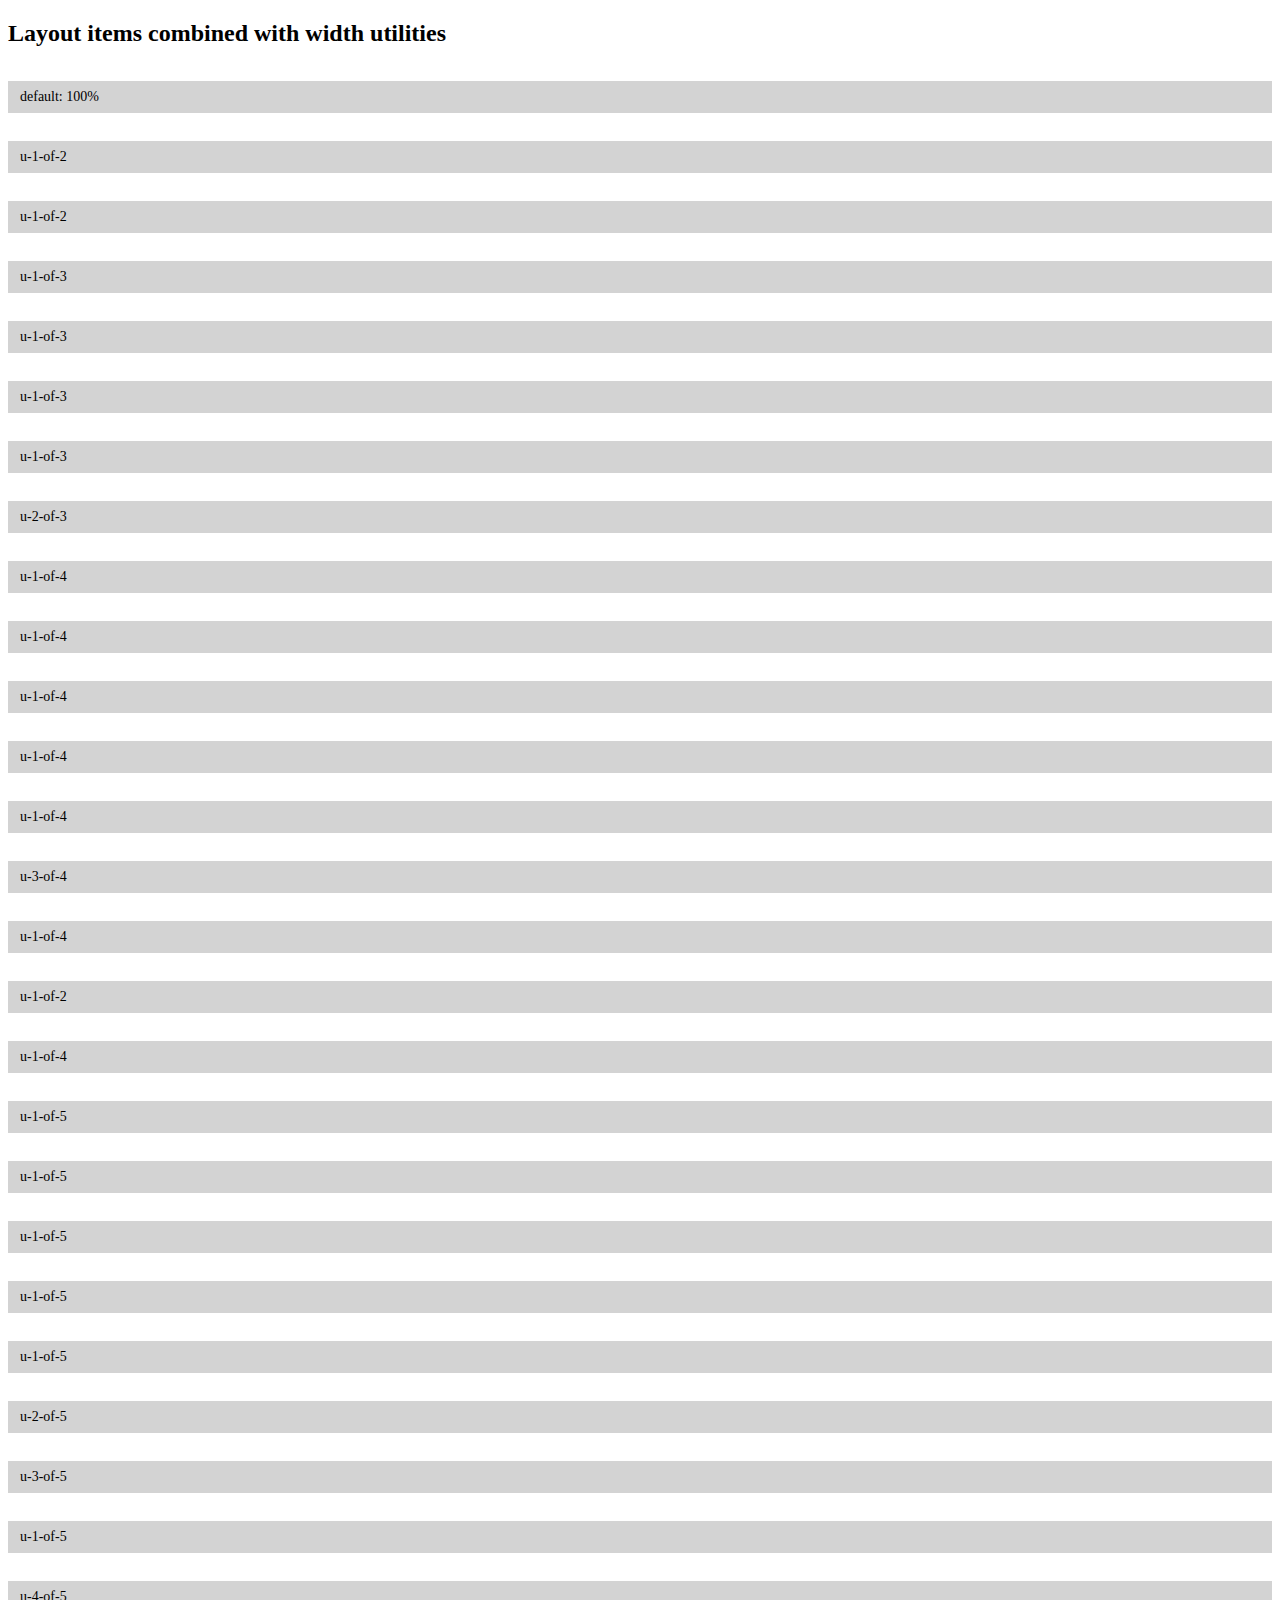
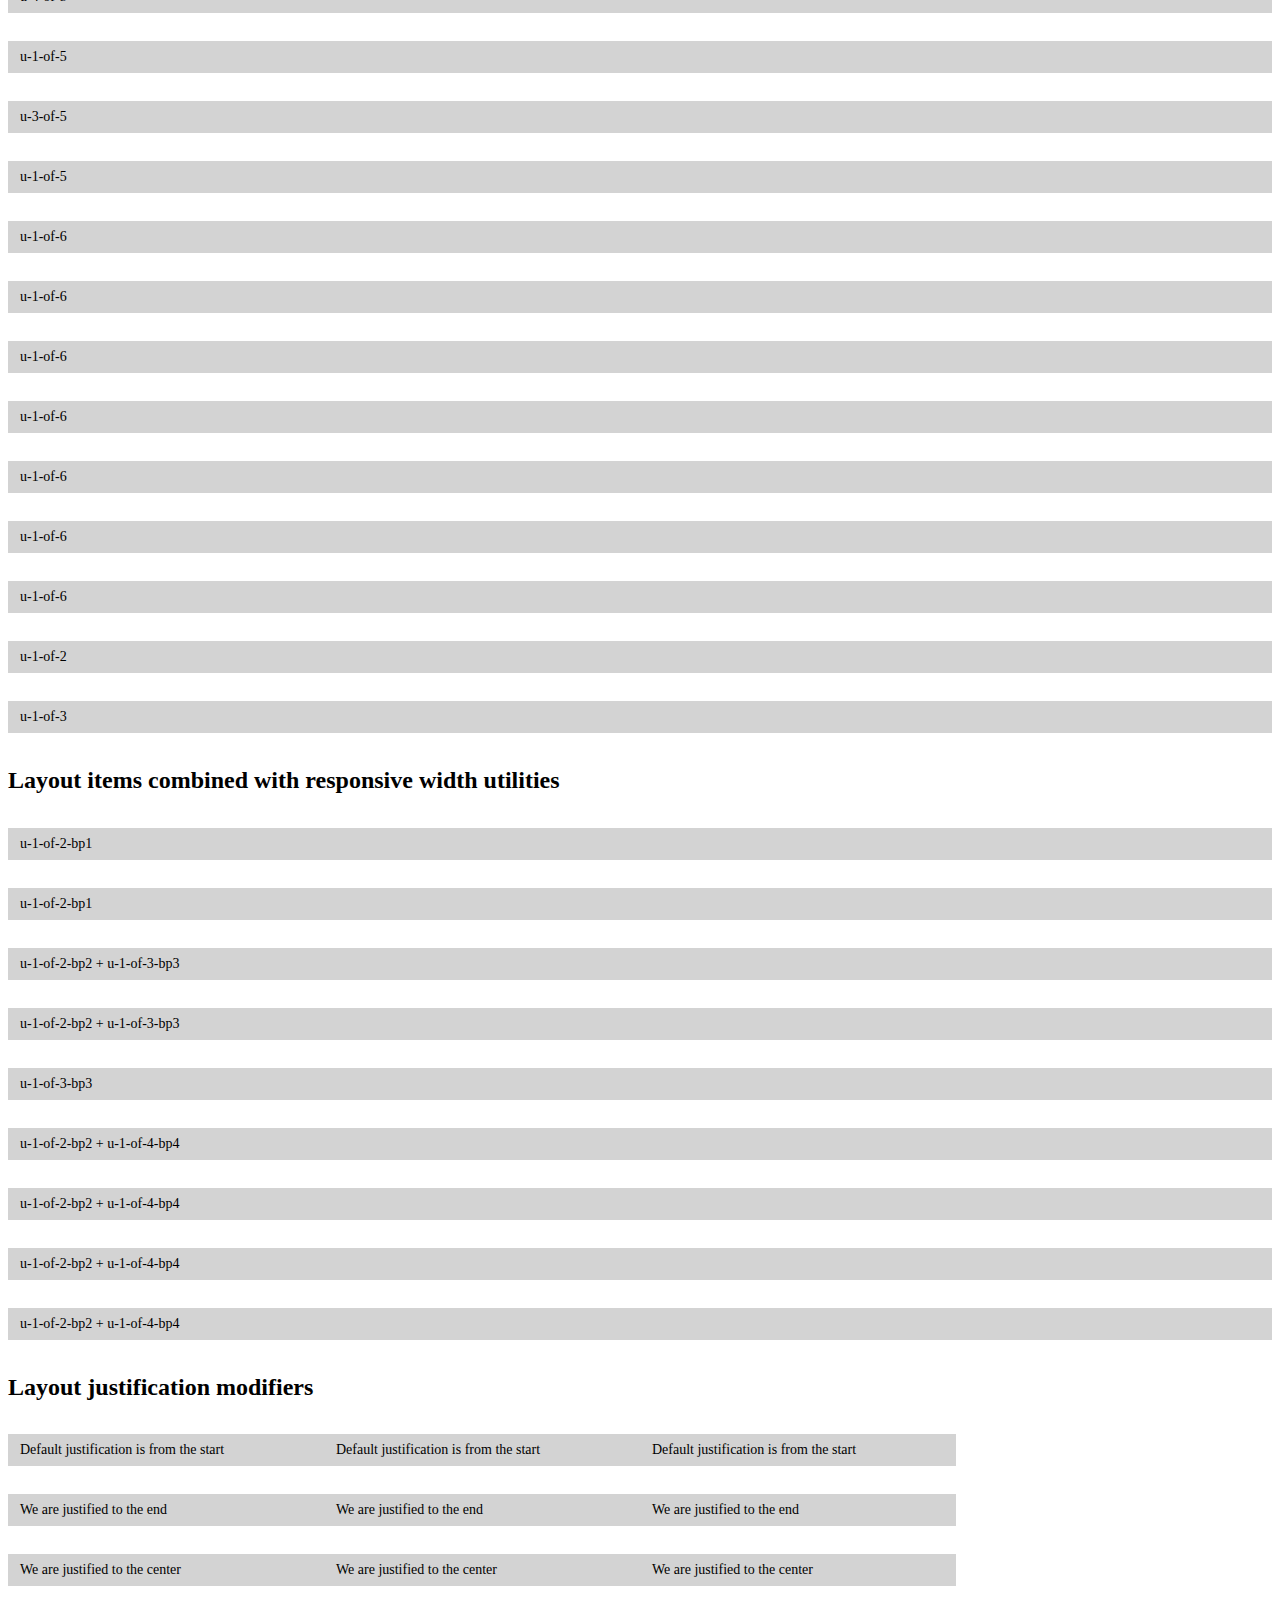
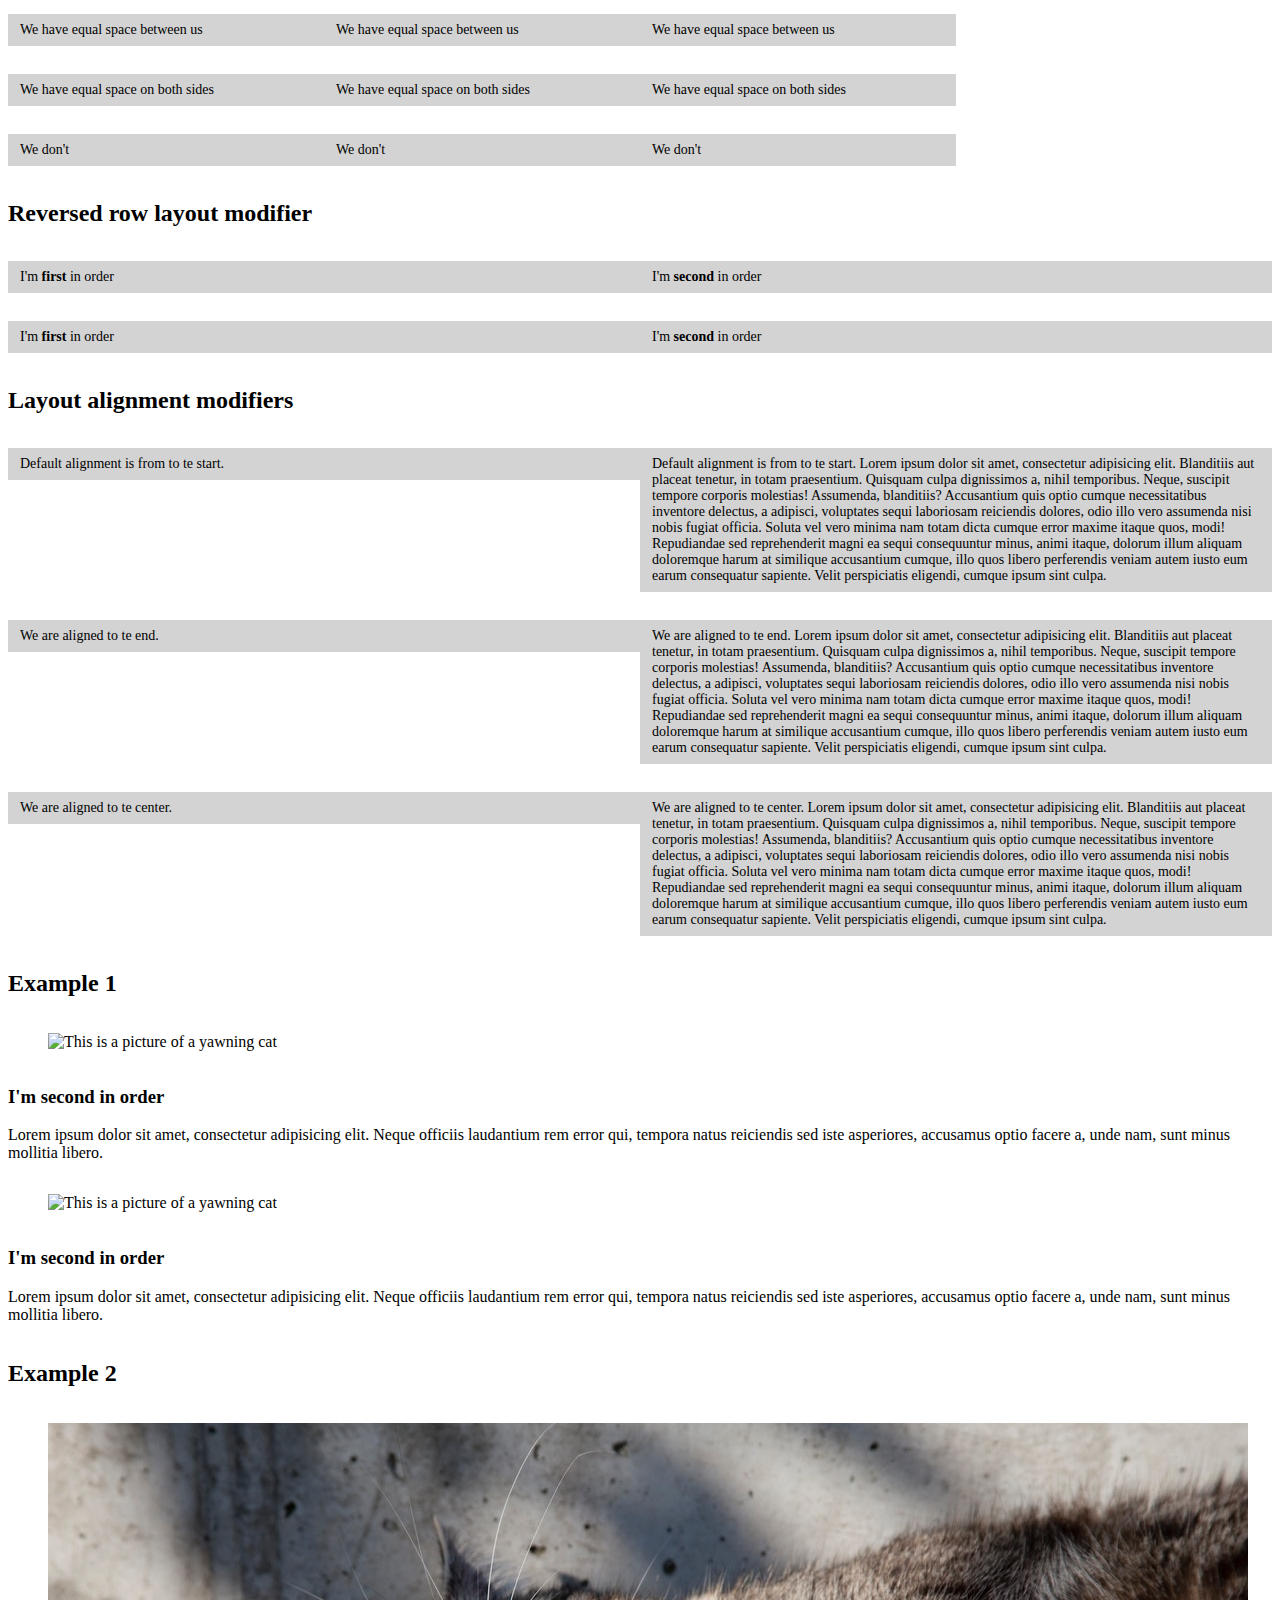
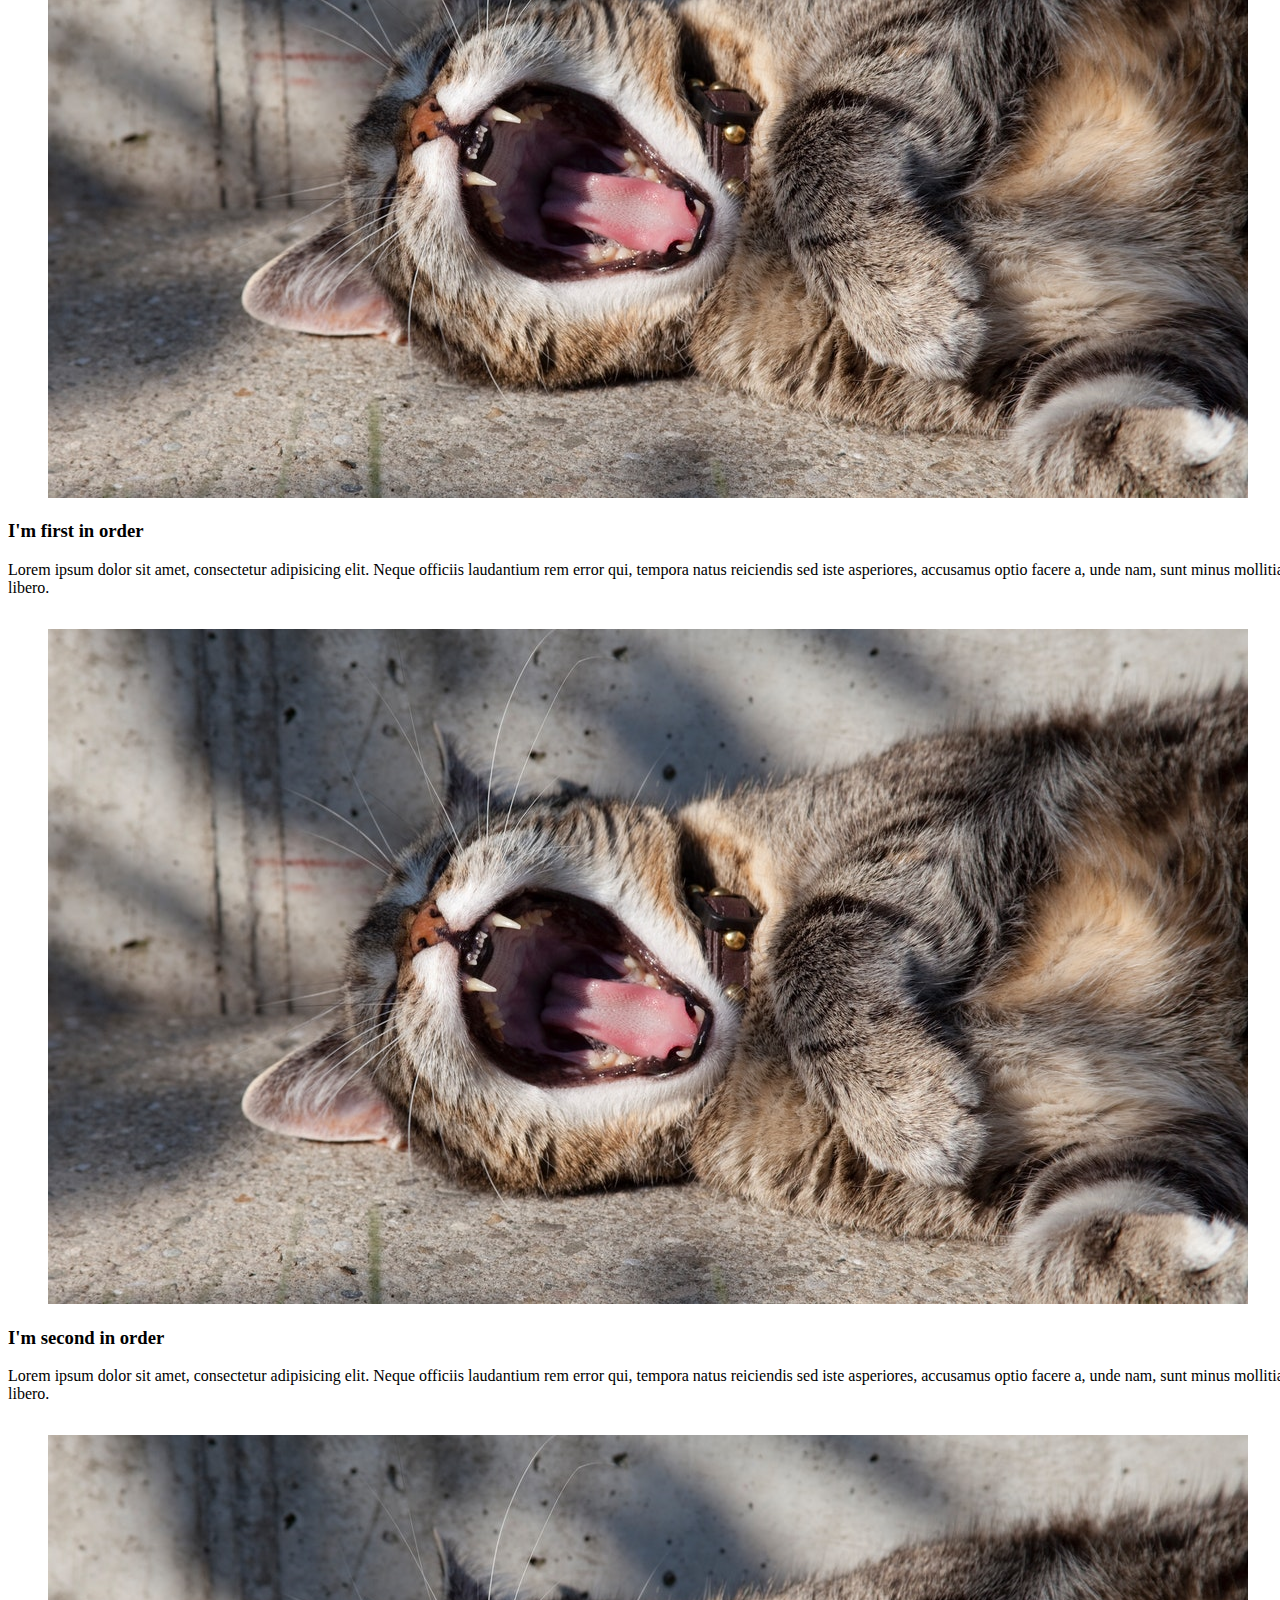
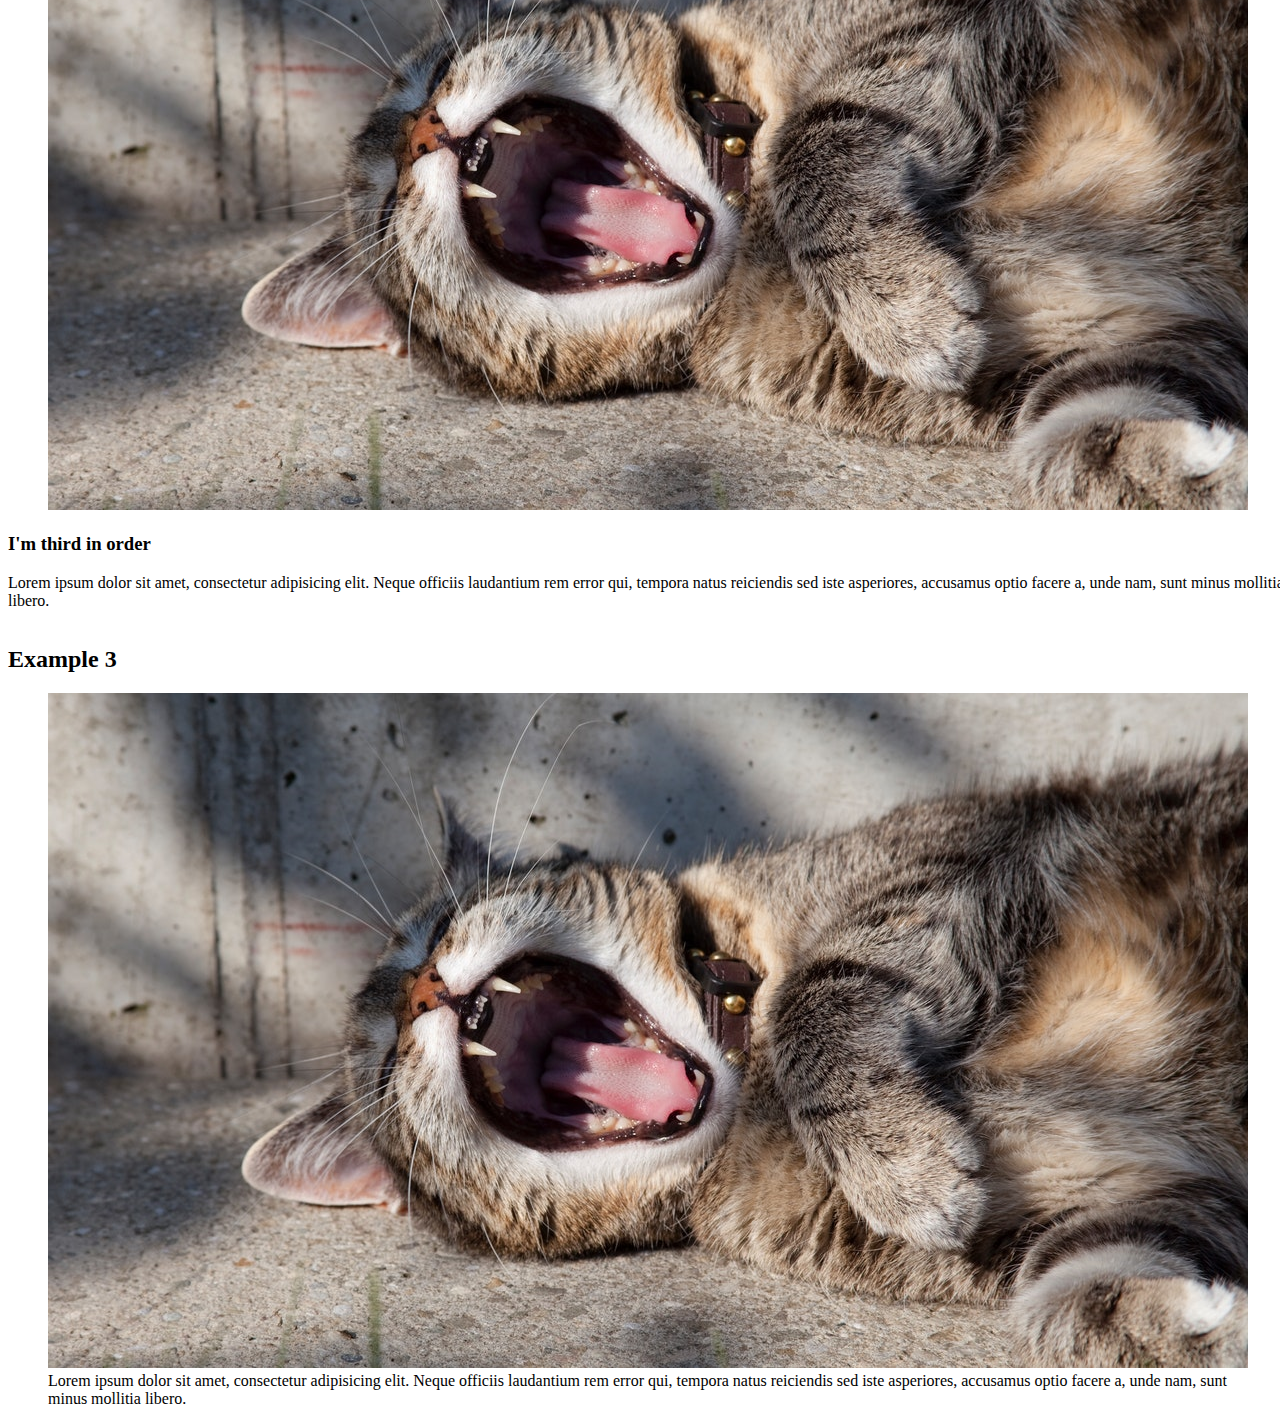
==== layout.html @ b13603bc "Initial commit" ====
<!DOCTYPE html>
<html lang="en">

<head>
    <meta charset="utf-8">
    <meta http-equiv="x-ua-compatible" content="ie=edge">
    <title>Simon Coudeville - HTML5 Boilerplate</title>
    <meta name="description" content="This is my HTML5 boilerplate.">
    <meta name="viewport" content="width=device-width, initial-scale=1.0">
    <link rel="stylesheet" href="css/screen.css">
</head>

<body>
    <section class="o-row o-row--l">
        <div class="o-container">
            <h2>Layout items combined with width utilities</h2>
            <div class="o-layout o-layout--gutter">
                <div class="o-layout__item">
                    <p class="c-layout-block c-layout-block--ellipsis">default: 100%</p>
                </div>
                <div class="o-layout__item">
                    <p class="c-layout-block c-layout-block--ellipsis">u-1-of-2</p>
                </div>
                <div class="o-layout__item">
                    <p class="c-layout-block c-layout-block--ellipsis">u-1-of-2</p>
                </div>
                <div class="o-layout__item">
                    <p class="c-layout-block c-layout-block--ellipsis">u-1-of-3</p>
                </div>
                <div class="o-layout__item">
                    <p class="c-layout-block c-layout-block--ellipsis">u-1-of-3</p>
                </div>
                <div class="o-layout__item">
                    <p class="c-layout-block c-layout-block--ellipsis">u-1-of-3</p>
                </div>
                <div class="o-layout__item">
                    <p class="c-layout-block c-layout-block--ellipsis">u-1-of-3</p>
                </div>
                <div class="o-layout__item">
                    <p class="c-layout-block c-layout-block--ellipsis">u-2-of-3</p>
                </div>
                <div class="o-layout__item">
                    <p class="c-layout-block c-layout-block--ellipsis">u-1-of-4</p>
                </div>
                <div class="o-layout__item">
                    <p class="c-layout-block c-layout-block--ellipsis">u-1-of-4</p>
                </div>
                <div class="o-layout__item">
                    <p class="c-layout-block c-layout-block--ellipsis">u-1-of-4</p>
                </div>
                <div class="o-layout__item">
                    <p class="c-layout-block c-layout-block--ellipsis">u-1-of-4</p>
                </div>
                <div class="o-layout__item">
                    <p class="c-layout-block c-layout-block--ellipsis">u-1-of-4</p>
                </div>
                <div class="o-layout__item">
                    <p class="c-layout-block c-layout-block--ellipsis">u-3-of-4</p>
                </div>
                <div class="o-layout__item">
                    <p class="c-layout-block c-layout-block--ellipsis">u-1-of-4</p>
                </div>
                <div class="o-layout__item">
                    <p class="c-layout-block c-layout-block--ellipsis">u-1-of-2</p>
                </div>
                <div class="o-layout__item">
                    <p class="c-layout-block c-layout-block--ellipsis">u-1-of-4</p>
                </div>
                <div class="o-layout__item">
                    <p class="c-layout-block c-layout-block--ellipsis">u-1-of-5</p>
                </div>
                <div class="o-layout__item">
                    <p class="c-layout-block c-layout-block--ellipsis">u-1-of-5</p>
                </div>
                <div class="o-layout__item">
                    <p class="c-layout-block c-layout-block--ellipsis">u-1-of-5</p>
                </div>
                <div class="o-layout__item">
                    <p class="c-layout-block c-layout-block--ellipsis">u-1-of-5</p>
                </div>
                <div class="o-layout__item">
                    <p class="c-layout-block c-layout-block--ellipsis">u-1-of-5</p>
                </div>
                <div class="o-layout__item">
                    <p class="c-layout-block c-layout-block--ellipsis">u-2-of-5</p>
                </div>
                <div class="o-layout__item">
                    <p class="c-layout-block c-layout-block--ellipsis">u-3-of-5</p>
                </div>
                <div class="o-layout__item">
                    <p class="c-layout-block c-layout-block--ellipsis">u-1-of-5</p>
                </div>
                <div class="o-layout__item">
                    <p class="c-layout-block c-layout-block--ellipsis">u-4-of-5</p>
                </div>
                <div class="o-layout__item">
                    <p class="c-layout-block c-layout-block--ellipsis">u-1-of-5</p>
                </div>
                <div class="o-layout__item">
                    <p class="c-layout-block c-layout-block--ellipsis">u-3-of-5</p>
                </div>
                <div class="o-layout__item">
                    <p class="c-layout-block c-layout-block--ellipsis">u-1-of-5</p>
                </div>
                <div class="o-layout__item">
                    <p class="c-layout-block c-layout-block--ellipsis">u-1-of-6</p>
                </div>
                <div class="o-layout__item">
                    <p class="c-layout-block c-layout-block--ellipsis">u-1-of-6</p>
                </div>
                <div class="o-layout__item">
                    <p class="c-layout-block c-layout-block--ellipsis">u-1-of-6</p>
                </div>
                <div class="o-layout__item">
                    <p class="c-layout-block c-layout-block--ellipsis">u-1-of-6</p>
                </div>
                <div class="o-layout__item">
                    <p class="c-layout-block c-layout-block--ellipsis">u-1-of-6</p>
                </div>
                <div class="o-layout__item">
                    <p class="c-layout-block c-layout-block--ellipsis">u-1-of-6</p>
                </div>
                <div class="o-layout__item">
                    <p class="c-layout-block c-layout-block--ellipsis">u-1-of-6</p>
                </div>
                <div class="o-layout__item">
                    <p class="c-layout-block c-layout-block--ellipsis">u-1-of-2</p>
                </div>
                <div class="o-layout__item">
                    <p class="c-layout-block c-layout-block--ellipsis">u-1-of-3</p>
                </div>
            </div>
        </div>
    </section>
    <section class="o-row o-row--l">
        <div class="o-container">
            <h2>Layout items combined with responsive width utilities</h2>
            <div class="o-layout o-layout--gutter">
                <div class="o-layout__item">
                    <p class="c-layout-block c-layout-block--ellipsis">u-1-of-2-bp1</p>
                </div>
                <div class="o-layout__item">
                    <p class="c-layout-block c-layout-block--ellipsis">u-1-of-2-bp1</p>
                </div>
                <div class="o-layout__item">
                    <p class="c-layout-block c-layout-block--ellipsis">u-1-of-2-bp2 + u-1-of-3-bp3</p>
                </div>
                <div class="o-layout__item">
                    <p class="c-layout-block c-layout-block--ellipsis">u-1-of-2-bp2 + u-1-of-3-bp3</p>
                </div>
                <div class="o-layout__item">
                    <p class="c-layout-block c-layout-block--ellipsis">u-1-of-3-bp3</p>
                </div>
                <div class="o-layout__item">
                    <p class="c-layout-block c-layout-block--ellipsis">u-1-of-2-bp2 + u-1-of-4-bp4</p>
                </div>
                <div class="o-layout__item">
                    <p class="c-layout-block c-layout-block--ellipsis">u-1-of-2-bp2 + u-1-of-4-bp4</p>
                </div>
                <div class="o-layout__item">
                    <p class="c-layout-block c-layout-block--ellipsis">u-1-of-2-bp2 + u-1-of-4-bp4</p>
                </div>
                <div class="o-layout__item">
                    <p class="c-layout-block c-layout-block--ellipsis">u-1-of-2-bp2 + u-1-of-4-bp4</p>
                </div>
            </div>
        </div>
    </section>
    <section class="o-row o-row--l">
        <div class="o-container">
            <h2>Layout justification modifiers</h2>
            <div class="o-layout o-layout--gutter">
                <div class="o-layout__item u-1-of-4-bp2">
                    <p class="c-layout-block c-layout-block--ellipsis">Default justification is from the start</p>
                </div>
                <div class="o-layout__item u-1-of-4-bp2">
                    <p class="c-layout-block c-layout-block--ellipsis">Default justification is from the start</p>
                </div>
                <div class="o-layout__item u-1-of-4-bp2">
                    <p class="c-layout-block c-layout-block--ellipsis">Default justification is from the start</p>
                </div>
            </div>
            <div class="o-layout o-layout--gutter">
                <div class="o-layout__item u-1-of-4-bp2">
                    <p class="c-layout-block c-layout-block--ellipsis">We are justified to the end</p>
                </div>
                <div class="o-layout__item u-1-of-4-bp2">
                    <p class="c-layout-block c-layout-block--ellipsis">We are justified to the end</p>
                </div>
                <div class="o-layout__item u-1-of-4-bp2">
                    <p class="c-layout-block c-layout-block--ellipsis">We are justified to the end</p>
                </div>
            </div>
            <div class="o-layout o-layout--gutter">
                <div class="o-layout__item u-1-of-4-bp2">
                    <p class="c-layout-block c-layout-block--ellipsis">We are justified to the center</p>
                </div>
                <div class="o-layout__item u-1-of-4-bp2">
                    <p class="c-layout-block c-layout-block--ellipsis">We are justified to the center</p>
                </div>
                <div class="o-layout__item u-1-of-4-bp2">
                    <p class="c-layout-block c-layout-block--ellipsis">We are justified to the center</p>
                </div>
            </div>
            <div class="o-layout o-layout--gutter">
                <div class="o-layout__item u-1-of-4-bp2">
                    <p class="c-layout-block c-layout-block--ellipsis">We have equal space between us</p>
                </div>
                <div class="o-layout__item u-1-of-4-bp2">
                    <p class="c-layout-block c-layout-block--ellipsis">We have equal space between us</p>
                </div>
                <div class="o-layout__item u-1-of-4-bp2">
                    <p class="c-layout-block c-layout-block--ellipsis">We have equal space between us</p>
                </div>
            </div>
            <div class="o-layout o-layout--gutter">
                <div class="o-layout__item u-1-of-4-bp2">
                    <p class="c-layout-block c-layout-block--ellipsis">We have equal space on both sides</p>
                </div>
                <div class="o-layout__item u-1-of-4-bp2">
                    <p class="c-layout-block c-layout-block--ellipsis">We have equal space on both sides</p>
                </div>
                <div class="o-layout__item u-1-of-4-bp2">
                    <p class="c-layout-block c-layout-block--ellipsis">We have equal space on both sides</p>
                </div>
            </div>
            <div class="o-layout o-layout--gutter">
                <div class="o-layout__item u-1-of-4-bp2">
                    <p class="c-layout-block c-layout-block--ellipsis">We don't </p>
                </div>
                <div class="o-layout__item u-1-of-4-bp2">
                    <p class="c-layout-block c-layout-block--ellipsis">We don't </p>
                </div>
                <div class="o-layout__item u-1-of-4-bp2">
                    <p class="c-layout-block c-layout-block--ellipsis">We don't </p>
                </div>
            </div>
        </div>
    </section>
    <section class="o-row o-row--l">
        <div class="o-container">
            <h2>Reversed row layout modifier</h2>
            <div class="o-layout o-layout--gutter">
                <div class="o-layout__item u-1-of-2-bp2">
                    <p class="c-layout-block c-layout-block--ellipsis">I'm <strong>first</strong> in order</p>
                </div>
                <div class="o-layout__item u-1-of-2-bp2">
                    <p class="c-layout-block c-layout-block--ellipsis">I'm <strong>second</strong> in order</p>
                </div>
            </div>
            <div class="o-layout o-layout--gutter">
                <div class="o-layout__item u-1-of-2-bp2">
                    <p class="c-layout-block c-layout-block--ellipsis">I'm <strong>first</strong> in order</p>
                </div>
                <div class="o-layout__item u-1-of-2-bp2">
                    <p class="c-layout-block c-layout-block--ellipsis">I'm <strong>second</strong> in order</p>
                </div>
            </div>
        </div>
    </section>
    <section class="o-row o-row--l">
        <div class="o-container">
            <h2>Layout alignment modifiers</h2>
            <div class="o-layout o-layout--gutter">
                <div class="o-layout__item u-1-of-2-bp2">
                    <p class="c-layout-block">Default alignment is from to te start.</p>
                </div>
                <div class="o-layout__item u-1-of-2-bp2">
                    <p class="c-layout-block">Default alignment is from to te start. Lorem ipsum dolor sit amet,
                        consectetur adipisicing elit. Blanditiis aut placeat tenetur, in totam praesentium. Quisquam
                        culpa dignissimos a, nihil temporibus. Neque, suscipit tempore corporis molestias! Assumenda,
                        blanditiis? Accusantium quis optio cumque necessitatibus inventore delectus, a adipisci,
                        voluptates sequi laboriosam reiciendis dolores, odio illo vero assumenda nisi nobis fugiat
                        officia. Soluta vel vero minima nam totam dicta cumque error maxime itaque quos, modi!
                        Repudiandae sed reprehenderit magni ea sequi consequuntur minus, animi itaque, dolorum illum
                        aliquam doloremque harum at similique accusantium cumque, illo quos libero perferendis veniam
                        autem iusto eum earum consequatur sapiente. Velit perspiciatis eligendi, cumque ipsum sint
                        culpa.</p>
                </div>
            </div>
            <div class="o-layout o-layout--gutter">
                <div class="o-layout__item u-1-of-2-bp2">
                    <p class="c-layout-block">We are aligned to te end.</p>
                </div>
                <div class="o-layout__item u-1-of-2-bp2">
                    <p class="c-layout-block">We are aligned to te end. Lorem ipsum dolor sit amet, consectetur
                        adipisicing elit. Blanditiis aut placeat tenetur, in totam praesentium. Quisquam culpa
                        dignissimos a, nihil temporibus. Neque, suscipit tempore corporis molestias! Assumenda,
                        blanditiis? Accusantium quis optio cumque necessitatibus inventore delectus, a adipisci,
                        voluptates sequi laboriosam reiciendis dolores, odio illo vero assumenda nisi nobis fugiat
                        officia. Soluta vel vero minima nam totam dicta cumque error maxime itaque quos, modi!
                        Repudiandae sed reprehenderit magni ea sequi consequuntur minus, animi itaque, dolorum illum
                        aliquam doloremque harum at similique accusantium cumque, illo quos libero perferendis veniam
                        autem iusto eum earum consequatur sapiente. Velit perspiciatis eligendi, cumque ipsum sint
                        culpa.</p>
                </div>
            </div>
            <div class="o-layout o-layout--gutter">
                <div class="o-layout__item u-1-of-2-bp2">
                    <p class="c-layout-block">We are aligned to te center.</p>
                </div>
                <div class="o-layout__item u-1-of-2-bp2">
                    <p class="c-layout-block">We are aligned to te center. Lorem ipsum dolor sit amet, consectetur
                        adipisicing elit. Blanditiis aut placeat tenetur, in totam praesentium. Quisquam culpa
                        dignissimos a, nihil temporibus. Neque, suscipit tempore corporis molestias! Assumenda,
                        blanditiis? Accusantium quis optio cumque necessitatibus inventore delectus, a adipisci,
                        voluptates sequi laboriosam reiciendis dolores, odio illo vero assumenda nisi nobis fugiat
                        officia. Soluta vel vero minima nam totam dicta cumque error maxime itaque quos, modi!
                        Repudiandae sed reprehenderit magni ea sequi consequuntur minus, animi itaque, dolorum illum
                        aliquam doloremque harum at similique accusantium cumque, illo quos libero perferendis veniam
                        autem iusto eum earum consequatur sapiente. Velit perspiciatis eligendi, cumque ipsum sint
                        culpa.</p>
                </div>
            </div>
        </div>
    </section>
    <section>
        <header class="o-row o-row--l">
            <div class="o-container">
                <h2>Example 1</h2>
            </div>
        </header>
        <article class="o-row o-row--l">
            <div class="o-container">
                <div class="o-layout">
                    <div class="o-layout__item">
                        <figure>
                            <img src="img/yawning-cat-square.jpg" alt="This is a picture of a yawning cat">
                        </figure>
                    </div>
                    <div class="o-layout__item">
                        <h3>I'm second in order</h3>
                        <p>
                            Lorem ipsum dolor sit amet, consectetur adipisicing elit. Neque officiis laudantium rem
                            error qui, tempora natus reiciendis sed iste asperiores, accusamus optio facere a, unde nam,
                            sunt minus mollitia libero.
                        </p>
                    </div>
                </div>
            </div>
        </article>
        <article class="o-row o-row--l">
            <div class="o-container">
                <div class="o-layout">
                    <div class="o-layout__item">
                        <figure>
                            <img src="img/yawning-cat-square.jpg" alt="This is a picture of a yawning cat">
                        </figure>
                    </div>
                    <div class="o-layout__item">
                        <h3>I'm second in order</h3>
                        <p>
                            Lorem ipsum dolor sit amet, consectetur adipisicing elit. Neque officiis laudantium rem
                            error qui, tempora natus reiciendis sed iste asperiores, accusamus optio facere a, unde nam,
                            sunt minus mollitia libero.
                        </p>
                    </div>
                </div>
            </div>
        </article>
    </section>
    <section class="o-row o-row--l">
        <div class="o-container">
            <h2>Example 2</h2>
            <div class="o-layout">
                <article class="o-layout__item">
                    <figure>
                        <img src="img/yawning-cat.jpeg" alt="This is a picture of a yawning cat">
                    </figure>
                    <h3>I'm first in order</h3>
                    <p>
                        Lorem ipsum dolor sit amet, consectetur adipisicing elit. Neque officiis laudantium rem
                        error qui, tempora natus reiciendis sed iste asperiores, accusamus optio facere a, unde nam,
                        sunt minus mollitia libero.
                    </p>
                </article>
                <article class="o-layout__item">
                    <figure>
                        <img src="img/yawning-cat.jpeg" alt="This is a picture of a yawning cat">
                    </figure>
                    <h3>I'm second in order</h3>
                    <p>
                        Lorem ipsum dolor sit amet, consectetur adipisicing elit. Neque officiis laudantium rem
                        error qui, tempora natus reiciendis sed iste asperiores, accusamus optio facere a, unde nam,
                        sunt minus mollitia libero.
                    </p>
                </article>
                <article class="o-layout__item">
                    <figure>
                        <img src="img/yawning-cat.jpeg" alt="This is a picture of a yawning cat">
                    </figure>
                    <h3>I'm third in order</h3>
                    <p>
                        Lorem ipsum dolor sit amet, consectetur adipisicing elit. Neque officiis laudantium rem
                        error qui, tempora natus reiciendis sed iste asperiores, accusamus optio facere a, unde nam,
                        sunt minus mollitia libero.
                    </p>
                </article>
            </div>
        </div>
    </section>
    <section class="o-row o-row--l">

        <div class="o-container">
            <h2>Example 3</h2>
            <figure class="o-layout">

                <div class="o-layout__item">
                    <img src="img/yawning-cat.jpeg" alt="This is a picture of a yawning cat">
                </div>
                <div class="o-layout__item">
                    <figcaption class="u-max-width-sm">Lorem ipsum dolor sit amet, consectetur adipisicing elit.
                        Neque officiis laudantium rem error qui, tempora natus reiciendis sed iste asperiores,
                        accusamus optio facere a, unde nam, sunt minus mollitia libero.</figcaption>
                </div>

            </figure>
        </div>

    </section>
</body>

</html>
---- css/screen.css ----
/*---------------------------------------/*
 # Imports
/*---------------------------------------*/
/*---------------------------------------/*
 # TOOLS
/*---------------------------------------*/
/*---------------------------------------/*
 # SETTINGS
/*---------------------------------------*/
/*---------------------------------------/*
 # GENERIC
/*---------------------------------------*/
/*---------------------------------------/*
 # ELEMENTS
/*---------------------------------------*/
/*
    Elements: Page
    ---
    Default markup for page level elements
*/
/*
    Customize the background color and color to match your design.
*/
/*
    Elements: typography
    ---
    Default markup for typographic elements
*/
/*---------------------------------------/*
 # OBJECTS
/*---------------------------------------*/
/*
    Objects: Row
    ---
    Creates a horizontal row with padding
*/
/*
    Objects: Container
    ---
    Creates a horizontal container that sets de global max-width
*/
/*
    Objects: Layout
    ---
    Creates a Layout with flexbox
*/
/*
    Objects: Layout
    ---
    The layout object provides us with a column-style layout system. This object
    contains the basic structural elements, but classes should be complemented
    with width utilities
*/
.o-layout {
  display: flex;
  flex-wrap: wrap;
}

.o-layout__item {
  flex-basis: 100%;
}

/* gutter modifiers, these affect o-layout__item too */
/* reverse horizontal row modifier */
.o-layout--row-reverse {
  flex-direction: row-reverse;
}

/* Horizontal alignment modifiers*/
.o-layout--justify-start {
  justify-content: flex-start;
}

.o-layout--justify-end {
  justify-content: flex-end;
}

.o-layout--justify-center {
  justify-content: center;
}

.o-layout--justify-space-around {
  justify-content: space-around;
}

.o-layout--justify-space-evenly {
  justify-content: space-evenly;
}

.o-layout--justify-space-between {
  justify-content: space-between;
}

/* Vertical alignment modifiers */
.o-layout--align-start {
  align-items: flex-start;
}

.o-layout--align-end {
  align-items: flex-end;
}

.o-layout--align-center {
  align-items: center;
}

.o-layout--align-baseline {
  align-items: baseline;
}

/* Vertical alignment modifiers that only work if there is more than one flex item */
.o-layout--align-content-start {
  align-content: start;
}

.o-layout--align-content-end {
  align-content: end;
}

.o-layout--align-content-center {
  align-content: center;
}

.o-layout--align-content-space-around {
  align-content: space-around;
}

.o-layout--align-content-space-between {
  align-content: space-between;
}

/*---------------------------------------/*
 # COMPONENTS
/*---------------------------------------*/
/*
    Component: layout block
    ---
    A small component to demonstrate the layout items
*/
.c-layout-block {
  background-color: LightGrey;
  padding: 8px 12px;
  font-size: 14px;
  line-height: 16px;
}

.c-layout-block--ellipsis {
  overflow: hidden;
  text-overflow: ellipsis;
  white-space: nowrap;
}

/*---------------------------------------/*
 # UTILITIES
/*---------------------------------------*/
/*
    Utilities: Widths
    ---
    Width utility classes
*/
.u-flex-basis-auto {
  flex-basis: auto;
}

.u-1-of-2 {
  flex-basis: 50% !important;
}

.u-2-of-2 {
  flex-basis: 100% !important;
}

.u-1-of-3 {
  flex-basis: 33.3333333333% !important;
}

.u-2-of-3 {
  flex-basis: 66.6666666667% !important;
}

.u-3-of-3 {
  flex-basis: 100% !important;
}

.u-1-of-4 {
  flex-basis: 25% !important;
}

.u-2-of-4 {
  flex-basis: 50% !important;
}

.u-3-of-4 {
  flex-basis: 75% !important;
}

.u-4-of-4 {
  flex-basis: 100% !important;
}

.u-1-of-5 {
  flex-basis: 20% !important;
}

.u-2-of-5 {
  flex-basis: 40% !important;
}

.u-3-of-5 {
  flex-basis: 60% !important;
}

.u-4-of-5 {
  flex-basis: 80% !important;
}

.u-5-of-5 {
  flex-basis: 100% !important;
}

.u-1-of-6 {
  flex-basis: 16.6666666667% !important;
}

.u-2-of-6 {
  flex-basis: 33.3333333333% !important;
}

.u-3-of-6 {
  flex-basis: 50% !important;
}

.u-4-of-6 {
  flex-basis: 66.6666666667% !important;
}

.u-5-of-6 {
  flex-basis: 83.3333333333% !important;
}

.u-6-of-6 {
  flex-basis: 100% !important;
}

@media (min-width: 36.0625em) {
  .u-1-of-2-bp1 {
    flex-basis: 50% !important;
  }
  .u-2-of-2-bp1 {
    flex-basis: 100% !important;
  }
  .u-1-of-3-bp1 {
    flex-basis: 33.3333333333% !important;
  }
  .u-2-of-3-bp1 {
    flex-basis: 66.6666666667% !important;
  }
  .u-3-of-3-bp1 {
    flex-basis: 100% !important;
  }
  .u-1-of-4-bp1 {
    flex-basis: 25% !important;
  }
  .u-2-of-4-bp1 {
    flex-basis: 50% !important;
  }
  .u-3-of-4-bp1 {
    flex-basis: 75% !important;
  }
  .u-4-of-4-bp1 {
    flex-basis: 100% !important;
  }
  .u-1-of-5-bp1 {
    flex-basis: 20% !important;
  }
  .u-2-of-5-bp1 {
    flex-basis: 40% !important;
  }
  .u-3-of-5-bp1 {
    flex-basis: 60% !important;
  }
  .u-4-of-5-bp1 {
    flex-basis: 80% !important;
  }
  .u-5-of-5-bp1 {
    flex-basis: 100% !important;
  }
  .u-1-of-6-bp1 {
    flex-basis: 16.6666666667% !important;
  }
  .u-2-of-6-bp1 {
    flex-basis: 33.3333333333% !important;
  }
  .u-3-of-6-bp1 {
    flex-basis: 50% !important;
  }
  .u-4-of-6-bp1 {
    flex-basis: 66.6666666667% !important;
  }
  .u-5-of-6-bp1 {
    flex-basis: 83.3333333333% !important;
  }
  .u-6-of-6-bp1 {
    flex-basis: 100% !important;
  }
}
@media (min-width: 48.0625em) {
  .u-1-of-2-bp2 {
    flex-basis: 50% !important;
  }
  .u-2-of-2-bp2 {
    flex-basis: 100% !important;
  }
  .u-1-of-3-bp2 {
    flex-basis: 33.3333333333% !important;
  }
  .u-2-of-3-bp2 {
    flex-basis: 66.6666666667% !important;
  }
  .u-3-of-3-bp2 {
    flex-basis: 100% !important;
  }
  .u-1-of-4-bp2 {
    flex-basis: 25% !important;
  }
  .u-2-of-4-bp2 {
    flex-basis: 50% !important;
  }
  .u-3-of-4-bp2 {
    flex-basis: 75% !important;
  }
  .u-4-of-4-bp2 {
    flex-basis: 100% !important;
  }
  .u-1-of-5-bp2 {
    flex-basis: 20% !important;
  }
  .u-2-of-5-bp2 {
    flex-basis: 40% !important;
  }
  .u-3-of-5-bp2 {
    flex-basis: 60% !important;
  }
  .u-4-of-5-bp2 {
    flex-basis: 80% !important;
  }
  .u-5-of-5-bp2 {
    flex-basis: 100% !important;
  }
  .u-1-of-6-bp2 {
    flex-basis: 16.6666666667% !important;
  }
  .u-2-of-6-bp2 {
    flex-basis: 33.3333333333% !important;
  }
  .u-3-of-6-bp2 {
    flex-basis: 50% !important;
  }
  .u-4-of-6-bp2 {
    flex-basis: 66.6666666667% !important;
  }
  .u-5-of-6-bp2 {
    flex-basis: 83.3333333333% !important;
  }
  .u-6-of-6-bp2 {
    flex-basis: 100% !important;
  }
}
@media (min-width: 62.0625em) {
  .u-1-of-2-bp3 {
    flex-basis: 50% !important;
  }
  .u-2-of-2-bp3 {
    flex-basis: 100% !important;
  }
  .u-1-of-3-bp3 {
    flex-basis: 33.3333333333% !important;
  }
  .u-2-of-3-bp3 {
    flex-basis: 66.6666666667% !important;
  }
  .u-3-of-3-bp3 {
    flex-basis: 100% !important;
  }
  .u-1-of-4-bp3 {
    flex-basis: 25% !important;
  }
  .u-2-of-4-bp3 {
    flex-basis: 50% !important;
  }
  .u-3-of-4-bp3 {
    flex-basis: 75% !important;
  }
  .u-4-of-4-bp3 {
    flex-basis: 100% !important;
  }
  .u-1-of-5-bp3 {
    flex-basis: 20% !important;
  }
  .u-2-of-5-bp3 {
    flex-basis: 40% !important;
  }
  .u-3-of-5-bp3 {
    flex-basis: 60% !important;
  }
  .u-4-of-5-bp3 {
    flex-basis: 80% !important;
  }
  .u-5-of-5-bp3 {
    flex-basis: 100% !important;
  }
  .u-1-of-6-bp3 {
    flex-basis: 16.6666666667% !important;
  }
  .u-2-of-6-bp3 {
    flex-basis: 33.3333333333% !important;
  }
  .u-3-of-6-bp3 {
    flex-basis: 50% !important;
  }
  .u-4-of-6-bp3 {
    flex-basis: 66.6666666667% !important;
  }
  .u-5-of-6-bp3 {
    flex-basis: 83.3333333333% !important;
  }
  .u-6-of-6-bp3 {
    flex-basis: 100% !important;
  }
}
@media (min-width: 75.0625em) {
  .u-1-of-2-bp4 {
    flex-basis: 50% !important;
  }
  .u-2-of-2-bp4 {
    flex-basis: 100% !important;
  }
  .u-1-of-3-bp4 {
    flex-basis: 33.3333333333% !important;
  }
  .u-2-of-3-bp4 {
    flex-basis: 66.6666666667% !important;
  }
  .u-3-of-3-bp4 {
    flex-basis: 100% !important;
  }
  .u-1-of-4-bp4 {
    flex-basis: 25% !important;
  }
  .u-2-of-4-bp4 {
    flex-basis: 50% !important;
  }
  .u-3-of-4-bp4 {
    flex-basis: 75% !important;
  }
  .u-4-of-4-bp4 {
    flex-basis: 100% !important;
  }
  .u-1-of-5-bp4 {
    flex-basis: 20% !important;
  }
  .u-2-of-5-bp4 {
    flex-basis: 40% !important;
  }
  .u-3-of-5-bp4 {
    flex-basis: 60% !important;
  }
  .u-4-of-5-bp4 {
    flex-basis: 80% !important;
  }
  .u-5-of-5-bp4 {
    flex-basis: 100% !important;
  }
  .u-1-of-6-bp4 {
    flex-basis: 16.6666666667% !important;
  }
  .u-2-of-6-bp4 {
    flex-basis: 33.3333333333% !important;
  }
  .u-3-of-6-bp4 {
    flex-basis: 50% !important;
  }
  .u-4-of-6-bp4 {
    flex-basis: 66.6666666667% !important;
  }
  .u-5-of-6-bp4 {
    flex-basis: 83.3333333333% !important;
  }
  .u-6-of-6-bp4 {
    flex-basis: 100% !important;
  }
}
@media (min-width: 87.5625em) {
  .u-1-of-2-bp5 {
    flex-basis: 50% !important;
  }
  .u-2-of-2-bp5 {
    flex-basis: 100% !important;
  }
  .u-1-of-3-bp5 {
    flex-basis: 33.3333333333% !important;
  }
  .u-2-of-3-bp5 {
    flex-basis: 66.6666666667% !important;
  }
  .u-3-of-3-bp5 {
    flex-basis: 100% !important;
  }
  .u-1-of-4-bp5 {
    flex-basis: 25% !important;
  }
  .u-2-of-4-bp5 {
    flex-basis: 50% !important;
  }
  .u-3-of-4-bp5 {
    flex-basis: 75% !important;
  }
  .u-4-of-4-bp5 {
    flex-basis: 100% !important;
  }
  .u-1-of-5-bp5 {
    flex-basis: 20% !important;
  }
  .u-2-of-5-bp5 {
    flex-basis: 40% !important;
  }
  .u-3-of-5-bp5 {
    flex-basis: 60% !important;
  }
  .u-4-of-5-bp5 {
    flex-basis: 80% !important;
  }
  .u-5-of-5-bp5 {
    flex-basis: 100% !important;
  }
  .u-1-of-6-bp5 {
    flex-basis: 16.6666666667% !important;
  }
  .u-2-of-6-bp5 {
    flex-basis: 33.3333333333% !important;
  }
  .u-3-of-6-bp5 {
    flex-basis: 50% !important;
  }
  .u-4-of-6-bp5 {
    flex-basis: 66.6666666667% !important;
  }
  .u-5-of-6-bp5 {
    flex-basis: 83.3333333333% !important;
  }
  .u-6-of-6-bp5 {
    flex-basis: 100% !important;
  }
}
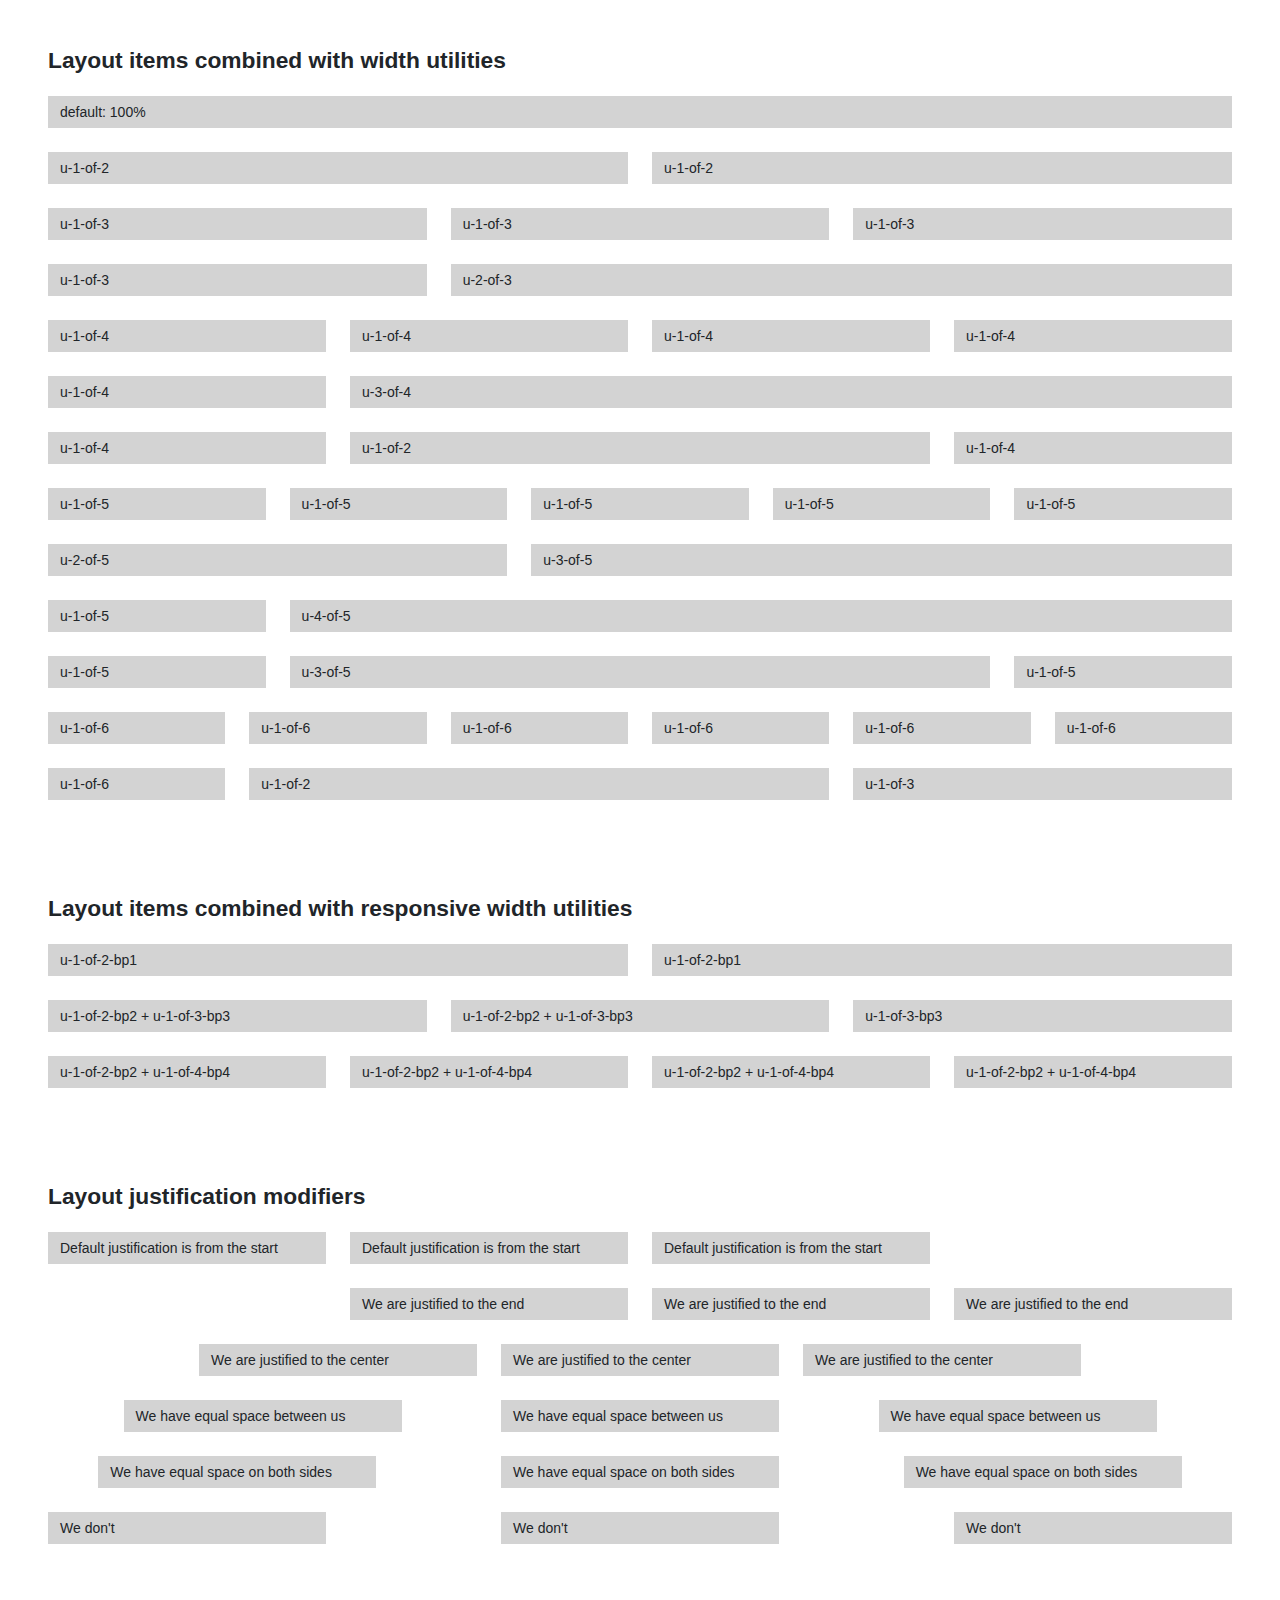
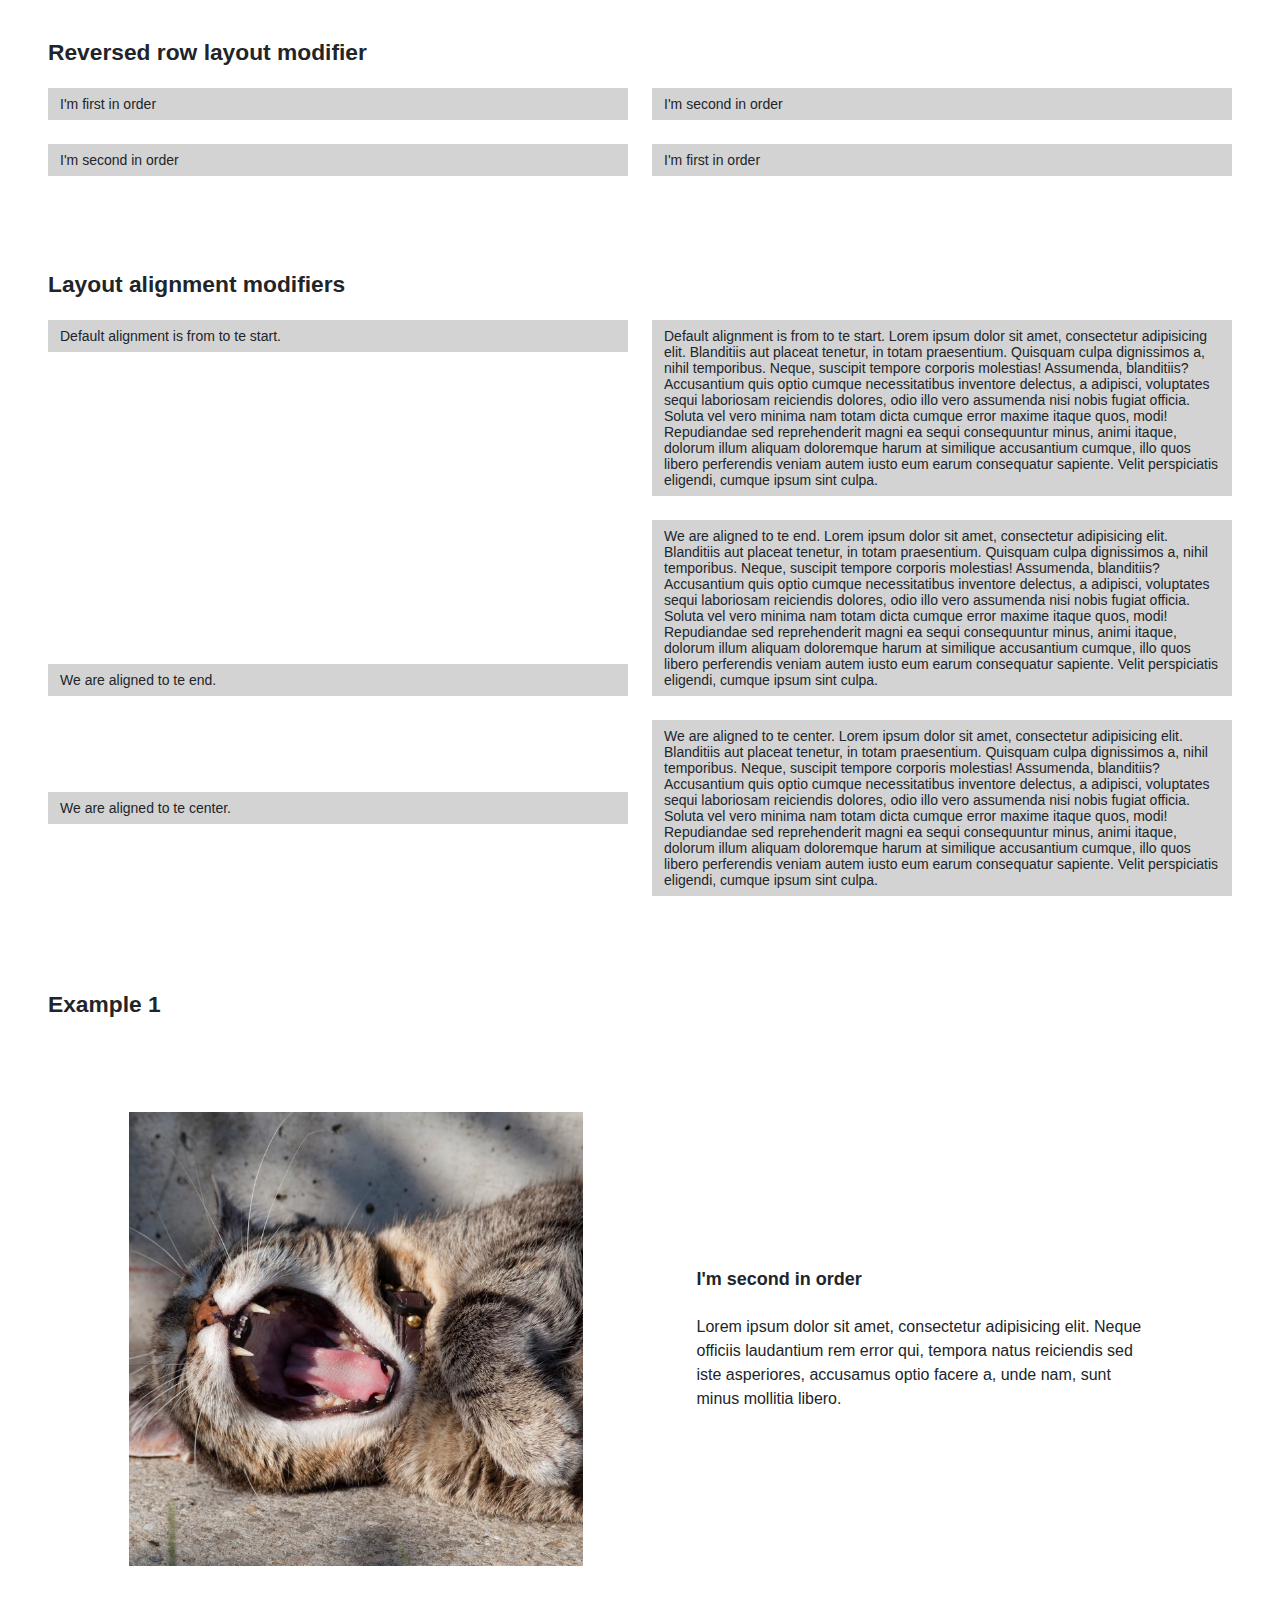
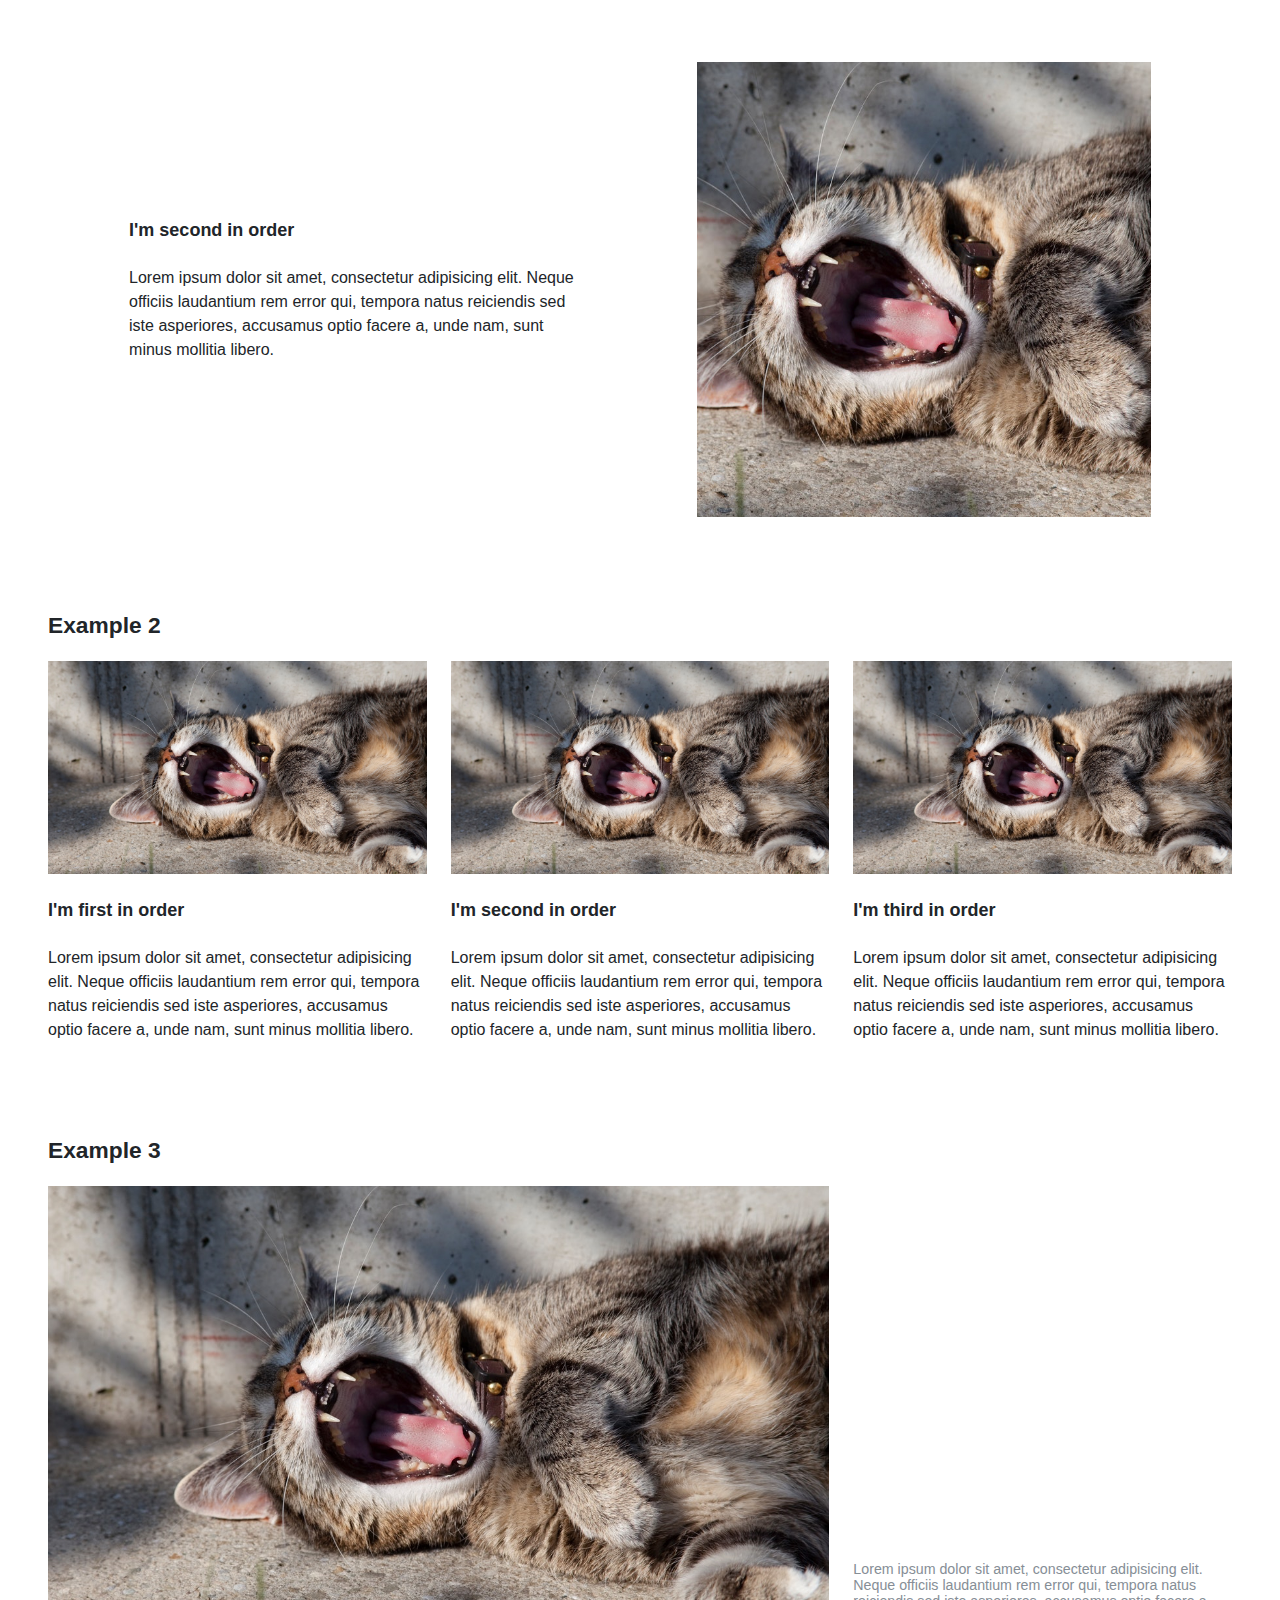
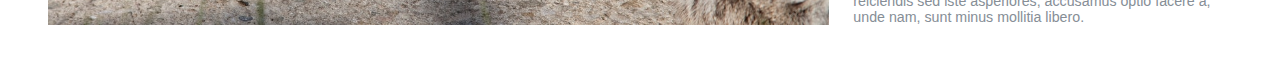
==== commit 3bd97df5: "zip" ====
--- a/layout.html
+++ b/layout.html
@@ -1,4 +1,4 @@
-<!DOCTYPE html>
+<!doctype html>
 <html lang="en">
 
 <head>
@@ -7,6 +7,12 @@
     <title>Simon Coudeville - HTML5 Boilerplate</title>
     <meta name="description" content="This is my HTML5 boilerplate.">
     <meta name="viewport" content="width=device-width, initial-scale=1.0">
+
+    <link rel="icon" href="favicon.ico" sizes="any">
+    <link rel="icon" href="favicon.svg" type="image/svg+xml">
+    <link rel="apple-touch-icon" href="apple-touch-icon.png">
+    <link rel="manifest" href="manifest.webmanifest">
+
     <link rel="stylesheet" href="css/screen.css">
 </head>
 
@@ -15,118 +21,118 @@
         <div class="o-container">
             <h2>Layout items combined with width utilities</h2>
             <div class="o-layout o-layout--gutter">
-                <div class="o-layout__item">
+                <div class="o-layout__item u-1-of-1">
                     <p class="c-layout-block c-layout-block--ellipsis">default: 100%</p>
                 </div>
-                <div class="o-layout__item">
+                <div class="o-layout__item u-1-of-2">
                     <p class="c-layout-block c-layout-block--ellipsis">u-1-of-2</p>
                 </div>
-                <div class="o-layout__item">
+                <div class="o-layout__item u-1-of-2">
                     <p class="c-layout-block c-layout-block--ellipsis">u-1-of-2</p>
                 </div>
-                <div class="o-layout__item">
+                <div class="o-layout__item u-1-of-3">
                     <p class="c-layout-block c-layout-block--ellipsis">u-1-of-3</p>
                 </div>
-                <div class="o-layout__item">
+                <div class="o-layout__item u-1-of-3">
                     <p class="c-layout-block c-layout-block--ellipsis">u-1-of-3</p>
                 </div>
-                <div class="o-layout__item">
+                <div class="o-layout__item u-1-of-3">
                     <p class="c-layout-block c-layout-block--ellipsis">u-1-of-3</p>
                 </div>
-                <div class="o-layout__item">
+                <div class="o-layout__item u-1-of-3">
                     <p class="c-layout-block c-layout-block--ellipsis">u-1-of-3</p>
                 </div>
-                <div class="o-layout__item">
+                <div class="o-layout__item u-2-of-3">
                     <p class="c-layout-block c-layout-block--ellipsis">u-2-of-3</p>
                 </div>
-                <div class="o-layout__item">
-                    <p class="c-layout-block c-layout-block--ellipsis">u-1-of-4</p>
-                </div>
-                <div class="o-layout__item">
-                    <p class="c-layout-block c-layout-block--ellipsis">u-1-of-4</p>
-                </div>
-                <div class="o-layout__item">
-                    <p class="c-layout-block c-layout-block--ellipsis">u-1-of-4</p>
-                </div>
-                <div class="o-layout__item">
-                    <p class="c-layout-block c-layout-block--ellipsis">u-1-of-4</p>
-                </div>
-                <div class="o-layout__item">
-                    <p class="c-layout-block c-layout-block--ellipsis">u-1-of-4</p>
-                </div>
-                <div class="o-layout__item">
+                <div class="o-layout__item u-1-of-4">
+                    <p class="c-layout-block c-layout-block--ellipsis">u-1-of-4</p>
+                </div>
+                <div class="o-layout__item u-1-of-4">
+                    <p class="c-layout-block c-layout-block--ellipsis">u-1-of-4</p>
+                </div>
+                <div class="o-layout__item u-1-of-4">
+                    <p class="c-layout-block c-layout-block--ellipsis">u-1-of-4</p>
+                </div>
+                <div class="o-layout__item u-1-of-4">
+                    <p class="c-layout-block c-layout-block--ellipsis">u-1-of-4</p>
+                </div>
+                <div class="o-layout__item u-1-of-4">
+                    <p class="c-layout-block c-layout-block--ellipsis">u-1-of-4</p>
+                </div>
+                <div class="o-layout__item u-3-of-4">
                     <p class="c-layout-block c-layout-block--ellipsis">u-3-of-4</p>
                 </div>
-                <div class="o-layout__item">
-                    <p class="c-layout-block c-layout-block--ellipsis">u-1-of-4</p>
-                </div>
-                <div class="o-layout__item">
+                <div class="o-layout__item u-1-of-4">
+                    <p class="c-layout-block c-layout-block--ellipsis">u-1-of-4</p>
+                </div>
+                <div class="o-layout__item u-1-of-2">
                     <p class="c-layout-block c-layout-block--ellipsis">u-1-of-2</p>
                 </div>
-                <div class="o-layout__item">
-                    <p class="c-layout-block c-layout-block--ellipsis">u-1-of-4</p>
-                </div>
-                <div class="o-layout__item">
-                    <p class="c-layout-block c-layout-block--ellipsis">u-1-of-5</p>
-                </div>
-                <div class="o-layout__item">
-                    <p class="c-layout-block c-layout-block--ellipsis">u-1-of-5</p>
-                </div>
-                <div class="o-layout__item">
-                    <p class="c-layout-block c-layout-block--ellipsis">u-1-of-5</p>
-                </div>
-                <div class="o-layout__item">
-                    <p class="c-layout-block c-layout-block--ellipsis">u-1-of-5</p>
-                </div>
-                <div class="o-layout__item">
-                    <p class="c-layout-block c-layout-block--ellipsis">u-1-of-5</p>
-                </div>
-                <div class="o-layout__item">
+                <div class="o-layout__item u-1-of-4">
+                    <p class="c-layout-block c-layout-block--ellipsis">u-1-of-4</p>
+                </div>
+                <div class="o-layout__item u-1-of-5">
+                    <p class="c-layout-block c-layout-block--ellipsis">u-1-of-5</p>
+                </div>
+                <div class="o-layout__item u-1-of-5">
+                    <p class="c-layout-block c-layout-block--ellipsis">u-1-of-5</p>
+                </div>
+                <div class="o-layout__item u-1-of-5">
+                    <p class="c-layout-block c-layout-block--ellipsis">u-1-of-5</p>
+                </div>
+                <div class="o-layout__item u-1-of-5">
+                    <p class="c-layout-block c-layout-block--ellipsis">u-1-of-5</p>
+                </div>
+                <div class="o-layout__item u-1-of-5">
+                    <p class="c-layout-block c-layout-block--ellipsis">u-1-of-5</p>
+                </div>
+                <div class="o-layout__item u-2-of-5">
                     <p class="c-layout-block c-layout-block--ellipsis">u-2-of-5</p>
                 </div>
-                <div class="o-layout__item">
+                <div class="o-layout__item u-3-of-5">
                     <p class="c-layout-block c-layout-block--ellipsis">u-3-of-5</p>
                 </div>
-                <div class="o-layout__item">
-                    <p class="c-layout-block c-layout-block--ellipsis">u-1-of-5</p>
-                </div>
-                <div class="o-layout__item">
+                <div class="o-layout__item u-1-of-5">
+                    <p class="c-layout-block c-layout-block--ellipsis">u-1-of-5</p>
+                </div>
+                <div class="o-layout__item u-4-of-5">
                     <p class="c-layout-block c-layout-block--ellipsis">u-4-of-5</p>
                 </div>
-                <div class="o-layout__item">
-                    <p class="c-layout-block c-layout-block--ellipsis">u-1-of-5</p>
-                </div>
-                <div class="o-layout__item">
+                <div class="o-layout__item u-1-of-5">
+                    <p class="c-layout-block c-layout-block--ellipsis">u-1-of-5</p>
+                </div>
+                <div class="o-layout__item u-3-of-5">
                     <p class="c-layout-block c-layout-block--ellipsis">u-3-of-5</p>
                 </div>
-                <div class="o-layout__item">
-                    <p class="c-layout-block c-layout-block--ellipsis">u-1-of-5</p>
-                </div>
-                <div class="o-layout__item">
-                    <p class="c-layout-block c-layout-block--ellipsis">u-1-of-6</p>
-                </div>
-                <div class="o-layout__item">
-                    <p class="c-layout-block c-layout-block--ellipsis">u-1-of-6</p>
-                </div>
-                <div class="o-layout__item">
-                    <p class="c-layout-block c-layout-block--ellipsis">u-1-of-6</p>
-                </div>
-                <div class="o-layout__item">
-                    <p class="c-layout-block c-layout-block--ellipsis">u-1-of-6</p>
-                </div>
-                <div class="o-layout__item">
-                    <p class="c-layout-block c-layout-block--ellipsis">u-1-of-6</p>
-                </div>
-                <div class="o-layout__item">
-                    <p class="c-layout-block c-layout-block--ellipsis">u-1-of-6</p>
-                </div>
-                <div class="o-layout__item">
-                    <p class="c-layout-block c-layout-block--ellipsis">u-1-of-6</p>
-                </div>
-                <div class="o-layout__item">
+                <div class="o-layout__item u-1-of-5">
+                    <p class="c-layout-block c-layout-block--ellipsis">u-1-of-5</p>
+                </div>
+                <div class="o-layout__item u-1-of-6">
+                    <p class="c-layout-block c-layout-block--ellipsis">u-1-of-6</p>
+                </div>
+                <div class="o-layout__item u-1-of-6">
+                    <p class="c-layout-block c-layout-block--ellipsis">u-1-of-6</p>
+                </div>
+                <div class="o-layout__item u-1-of-6">
+                    <p class="c-layout-block c-layout-block--ellipsis">u-1-of-6</p>
+                </div>
+                <div class="o-layout__item u-1-of-6">
+                    <p class="c-layout-block c-layout-block--ellipsis">u-1-of-6</p>
+                </div>
+                <div class="o-layout__item u-1-of-6">
+                    <p class="c-layout-block c-layout-block--ellipsis">u-1-of-6</p>
+                </div>
+                <div class="o-layout__item u-1-of-6">
+                    <p class="c-layout-block c-layout-block--ellipsis">u-1-of-6</p>
+                </div>
+                <div class="o-layout__item u-1-of-6">
+                    <p class="c-layout-block c-layout-block--ellipsis">u-1-of-6</p>
+                </div>
+                <div class="o-layout__item u-1-of-2">
                     <p class="c-layout-block c-layout-block--ellipsis">u-1-of-2</p>
                 </div>
-                <div class="o-layout__item">
+                <div class="o-layout__item u-1-of-3">
                     <p class="c-layout-block c-layout-block--ellipsis">u-1-of-3</p>
                 </div>
             </div>
@@ -136,31 +142,31 @@
         <div class="o-container">
             <h2>Layout items combined with responsive width utilities</h2>
             <div class="o-layout o-layout--gutter">
-                <div class="o-layout__item">
+                <div class="o-layout__item u-1-of-2-bp1">
                     <p class="c-layout-block c-layout-block--ellipsis">u-1-of-2-bp1</p>
                 </div>
-                <div class="o-layout__item">
+                <div class="o-layout__item u-1-of-2-bp1">
                     <p class="c-layout-block c-layout-block--ellipsis">u-1-of-2-bp1</p>
                 </div>
-                <div class="o-layout__item">
+                <div class="o-layout__item u-1-of-2-bp2 u-1-of-3-bp3">
                     <p class="c-layout-block c-layout-block--ellipsis">u-1-of-2-bp2 + u-1-of-3-bp3</p>
                 </div>
-                <div class="o-layout__item">
+                <div class="o-layout__item u-1-of-2-bp2 u-1-of-3-bp3">
                     <p class="c-layout-block c-layout-block--ellipsis">u-1-of-2-bp2 + u-1-of-3-bp3</p>
                 </div>
-                <div class="o-layout__item">
+                <div class="o-layout__item u-1-of-3-bp3">
                     <p class="c-layout-block c-layout-block--ellipsis">u-1-of-3-bp3</p>
                 </div>
-                <div class="o-layout__item">
+                <div class="o-layout__item u-1-of-2-bp2 u-1-of-4-bp4">
                     <p class="c-layout-block c-layout-block--ellipsis">u-1-of-2-bp2 + u-1-of-4-bp4</p>
                 </div>
-                <div class="o-layout__item">
+                <div class="o-layout__item u-1-of-2-bp2 u-1-of-4-bp4">
                     <p class="c-layout-block c-layout-block--ellipsis">u-1-of-2-bp2 + u-1-of-4-bp4</p>
                 </div>
-                <div class="o-layout__item">
+                <div class="o-layout__item u-1-of-2-bp2 u-1-of-4-bp4">
                     <p class="c-layout-block c-layout-block--ellipsis">u-1-of-2-bp2 + u-1-of-4-bp4</p>
                 </div>
-                <div class="o-layout__item">
+                <div class="o-layout__item u-1-of-2-bp2 u-1-of-4-bp4">
                     <p class="c-layout-block c-layout-block--ellipsis">u-1-of-2-bp2 + u-1-of-4-bp4</p>
                 </div>
             </div>
@@ -180,7 +186,7 @@
                     <p class="c-layout-block c-layout-block--ellipsis">Default justification is from the start</p>
                 </div>
             </div>
-            <div class="o-layout o-layout--gutter">
+            <div class="o-layout o-layout--gutter o-layout--justify-end">
                 <div class="o-layout__item u-1-of-4-bp2">
                     <p class="c-layout-block c-layout-block--ellipsis">We are justified to the end</p>
                 </div>
@@ -191,7 +197,7 @@
                     <p class="c-layout-block c-layout-block--ellipsis">We are justified to the end</p>
                 </div>
             </div>
-            <div class="o-layout o-layout--gutter">
+            <div class="o-layout o-layout--gutter o-layout--justify-center">
                 <div class="o-layout__item u-1-of-4-bp2">
                     <p class="c-layout-block c-layout-block--ellipsis">We are justified to the center</p>
                 </div>
@@ -202,7 +208,7 @@
                     <p class="c-layout-block c-layout-block--ellipsis">We are justified to the center</p>
                 </div>
             </div>
-            <div class="o-layout o-layout--gutter">
+            <div class="o-layout o-layout--gutter o-layout--justify-space-evenly">
                 <div class="o-layout__item u-1-of-4-bp2">
                     <p class="c-layout-block c-layout-block--ellipsis">We have equal space between us</p>
                 </div>
@@ -213,7 +219,7 @@
                     <p class="c-layout-block c-layout-block--ellipsis">We have equal space between us</p>
                 </div>
             </div>
-            <div class="o-layout o-layout--gutter">
+            <div class="o-layout o-layout--gutter o-layout--justify-space-around">
                 <div class="o-layout__item u-1-of-4-bp2">
                     <p class="c-layout-block c-layout-block--ellipsis">We have equal space on both sides</p>
                 </div>
@@ -224,7 +230,7 @@
                     <p class="c-layout-block c-layout-block--ellipsis">We have equal space on both sides</p>
                 </div>
             </div>
-            <div class="o-layout o-layout--gutter">
+            <div class="o-layout o-layout--gutter o-layout--justify-space-between">
                 <div class="o-layout__item u-1-of-4-bp2">
                     <p class="c-layout-block c-layout-block--ellipsis">We don't </p>
                 </div>
@@ -248,7 +254,7 @@
                     <p class="c-layout-block c-layout-block--ellipsis">I'm <strong>second</strong> in order</p>
                 </div>
             </div>
-            <div class="o-layout o-layout--gutter">
+            <div class="o-layout o-layout--gutter o-layout--row-reverse">
                 <div class="o-layout__item u-1-of-2-bp2">
                     <p class="c-layout-block c-layout-block--ellipsis">I'm <strong>first</strong> in order</p>
                 </div>
@@ -278,7 +284,7 @@
                         culpa.</p>
                 </div>
             </div>
-            <div class="o-layout o-layout--gutter">
+            <div class="o-layout o-layout--gutter o-layout--align-end">
                 <div class="o-layout__item u-1-of-2-bp2">
                     <p class="c-layout-block">We are aligned to te end.</p>
                 </div>
@@ -295,7 +301,7 @@
                         culpa.</p>
                 </div>
             </div>
-            <div class="o-layout o-layout--gutter">
+            <div class="o-layout o-layout--gutter o-layout--align-center">
                 <div class="o-layout__item u-1-of-2-bp2">
                     <p class="c-layout-block">We are aligned to te center.</p>
                 </div>
@@ -322,13 +328,13 @@
         </header>
         <article class="o-row o-row--l">
             <div class="o-container">
-                <div class="o-layout">
-                    <div class="o-layout__item">
+                <div class="o-layout o-layout--gutter-l o-layout--align-center o-layout--justify-space-evenly">
+                    <div class="o-layout__item u-1-of-2-bp2 u-2-of-5-bp4">
                         <figure>
                             <img src="img/yawning-cat-square.jpg" alt="This is a picture of a yawning cat">
                         </figure>
                     </div>
-                    <div class="o-layout__item">
+                    <div class="o-layout__item u-1-of-2-bp2 u-2-of-5-bp4">
                         <h3>I'm second in order</h3>
                         <p>
                             Lorem ipsum dolor sit amet, consectetur adipisicing elit. Neque officiis laudantium rem
@@ -341,13 +347,13 @@
         </article>
         <article class="o-row o-row--l">
             <div class="o-container">
-                <div class="o-layout">
-                    <div class="o-layout__item">
+                <div class="o-layout o-layout--gutter-l o-layout--align-center o-layout--justify-space-evenly o-layout--row-reverse">
+                    <div class="o-layout__item u-1-of-2-bp2 u-2-of-5-bp4">
                         <figure>
                             <img src="img/yawning-cat-square.jpg" alt="This is a picture of a yawning cat">
                         </figure>
                     </div>
-                    <div class="o-layout__item">
+                    <div class="o-layout__item u-1-of-2-bp2 u-2-of-5-bp4">
                         <h3>I'm second in order</h3>
                         <p>
                             Lorem ipsum dolor sit amet, consectetur adipisicing elit. Neque officiis laudantium rem
@@ -362,8 +368,8 @@
     <section class="o-row o-row--l">
         <div class="o-container">
             <h2>Example 2</h2>
-            <div class="o-layout">
-                <article class="o-layout__item">
+            <div class="o-layout o-layout--gutter">
+                <article class="o-layout__item u-1-of-2-bp2 u-1-of-3-bp3 u-flex-grow-1">
                     <figure>
                         <img src="img/yawning-cat.jpeg" alt="This is a picture of a yawning cat">
                     </figure>
@@ -374,7 +380,7 @@
                         sunt minus mollitia libero.
                     </p>
                 </article>
-                <article class="o-layout__item">
+                <article class="o-layout__item u-1-of-2-bp2 u-1-of-3-bp3 u-flex-grow-1">
                     <figure>
                         <img src="img/yawning-cat.jpeg" alt="This is a picture of a yawning cat">
                     </figure>
@@ -385,7 +391,7 @@
                         sunt minus mollitia libero.
                     </p>
                 </article>
-                <article class="o-layout__item">
+                <article class="o-layout__item u-1-of-2-bp2 u-1-of-3-bp3 u-flex-grow-1">
                     <figure>
                         <img src="img/yawning-cat.jpeg" alt="This is a picture of a yawning cat">
                     </figure>
@@ -403,12 +409,12 @@
 
         <div class="o-container">
             <h2>Example 3</h2>
-            <figure class="o-layout">
-
-                <div class="o-layout__item">
+            <figure class="o-layout o-layout--gutter o-layout--align-end">
+
+                <div class="o-layout__item u-2-of-3-bp3">
                     <img src="img/yawning-cat.jpeg" alt="This is a picture of a yawning cat">
                 </div>
-                <div class="o-layout__item">
+                <div class="o-layout__item u-1-of-3-bp3">
                     <figcaption class="u-max-width-sm">Lorem ipsum dolor sit amet, consectetur adipisicing elit.
                         Neque officiis laudantium rem error qui, tempora natus reiciendis sed iste asperiores,
                         accusamus optio facere a, unde nam, sunt minus mollitia libero.</figcaption>
--- a/css/screen.css
+++ b/css/screen.css
@@ -10,6 +10,24 @@
 /*---------------------------------------/*
  # GENERIC
 /*---------------------------------------*/
+*,
+*:before,
+*:after {
+  box-sizing: border-box;
+}
+
+* {
+  padding: 0;
+  margin: 0;
+  font-size: 100%;
+  font-weight: normal;
+}
+
+img {
+  display: block;
+  max-width: 100%;
+}
+
 /*---------------------------------------/*
  # ELEMENTS
 /*---------------------------------------*/
@@ -18,14 +36,131 @@
     ---
     Default markup for page level elements
 */
+html {
+  font-size: 100%;
+  line-height: 1.5;
+  font-family: "Helvetica Neue", Helvetica, arial, sans-serif;
+  color: #212529;
+  scroll-behavior: smooth;
+}
+
 /*
     Customize the background color and color to match your design.
 */
+::-moz-selection {
+  background: #5c7cfa;
+  color: white;
+}
+::selection {
+  background: #5c7cfa;
+  color: white;
+}
+
 /*
     Elements: typography
     ---
     Default markup for typographic elements
 */
+h1 {
+  font-size: 1.8020324707rem;
+  font-weight: 700;
+  line-height: 2rem;
+  margin-bottom: 1.5rem;
+}
+@media (min-width: 36.0625em) {
+  h1 {
+    font-size: 2.8865075782rem;
+    line-height: 3rem;
+  }
+}
+@media (min-width: 48.0625em) {
+  h1 {
+    font-size: 3.6532361537rem;
+    line-height: 4rem;
+  }
+}
+
+h2 {
+  font-weight: 700;
+  font-size: 1.423828125rem;
+  line-height: 1.5rem;
+  margin-bottom: 1.5rem;
+}
+
+h3 {
+  font-weight: 700;
+  font-size: 1.125rem;
+  line-height: 1.5rem;
+  margin-bottom: 1.5rem;
+}
+
+h4,
+h5,
+h6 {
+  font-weight: 700;
+  font-size: 1rem;
+  line-height: 1.5rem;
+  margin-bottom: 1.5rem;
+}
+
+p,
+ol,
+ul,
+dl,
+table,
+address,
+figure {
+  margin-bottom: 1.5rem;
+}
+
+ul,
+ol {
+  margin-left: 1.5rem;
+}
+
+li ul,
+li ol {
+  margin-bottom: 0;
+}
+
+blockquote {
+  font-style: italic;
+  font-size: 1.423828125rem;
+  line-height: 2rem;
+  margin-bottom: 1.5rem;
+}
+
+figcaption {
+  font-size: 0.8888888889rem;
+  line-height: 1rem;
+  margin-top: 0.5rem;
+  color: #868e96;
+}
+
+hr {
+  border: 0;
+  height: 1px;
+  background: #dee2e6;
+  margin-bottom: 1.5rem;
+}
+
+a {
+  color: #4c6ef5;
+  transition: all 0.1s ease-in-out;
+}
+
+a:visited {
+  color: #4c6ef5;
+}
+
+a:hover {
+  color: #5c7cfa;
+}
+
+a:active {
+  color: #4263eb;
+}
+
 /*---------------------------------------/*
  # OBJECTS
 /*---------------------------------------*/
@@ -34,16 +169,38 @@
     ---
     Creates a horizontal row with padding
 */
+.o-row {
+  padding: 1.5rem 1.5rem 0;
+  display: flow-root;
+}
+
+.o-row--primary {
+  background: #748ffc;
+}
+
+.o-row--grey-dark {
+  background-color: #212529;
+  color: white;
+}
+
+@media (min-width: 48.0625em) {
+  .o-row--l {
+    padding: 3rem 3rem 1.5rem;
+  }
+}
+
 /*
     Objects: Container
     ---
     Creates a horizontal container that sets de global max-width
 */
-/*
-    Objects: Layout
-    ---
-    Creates a Layout with flexbox
-*/
+.o-container {
+  margin-left: auto;
+  margin-right: auto;
+  width: 100%;
+  max-width: 75rem;
+}
+
 /*
     Objects: Layout
     ---
@@ -61,6 +218,36 @@
 }
 
 /* gutter modifiers, these affect o-layout__item too */
+.o-layout--gutter {
+  margin-left: -0.75rem;
+  margin-right: -0.75rem;
+}
+
+.o-layout--gutter > .o-layout__item {
+  padding-left: 0.75rem;
+  padding-right: 0.75rem;
+}
+
+.o-layout--gutter-s {
+  margin-left: -0.5rem;
+  margin-right: -0.5rem;
+}
+
+.o-layout--gutter-s > .o-layout__item {
+  padding-left: 0.5rem;
+  padding-right: 0.5rem;
+}
+
+.o-layout--gutter-l {
+  margin-left: -1rem;
+  margin-right: -1rem;
+}
+
+.o-layout--gutter-l > .o-layout__item {
+  padding-left: 1rem;
+  padding-right: 1rem;
+}
+
 /* reverse horizontal row modifier */
 .o-layout--row-reverse {
   flex-direction: row-reverse;
@@ -129,9 +316,14 @@
   align-content: space-between;
 }
 
-/*---------------------------------------/*
- # COMPONENTS
-/*---------------------------------------*/
+/*------------------------------------*\
+  #COMPONENTS
+\*------------------------------------*/
+/*
+    Component: Component name
+    ---
+    Component description
+*/
 /*
     Component: layout block
     ---
@@ -154,6 +346,23 @@
  # UTILITIES
 /*---------------------------------------*/
 /*
+    Utilities: Max widths
+    ---
+    max-width utility classes
+*/
+.u-max-width-s {
+  max-width: 37.5rem;
+}
+
+.u-max-width-m {
+  max-width: 60rem;
+}
+
+.u-max-width-l {
+  max-width: 87.5rem;
+}
+
+/*
     Utilities: Widths
     ---
     Width utility classes
